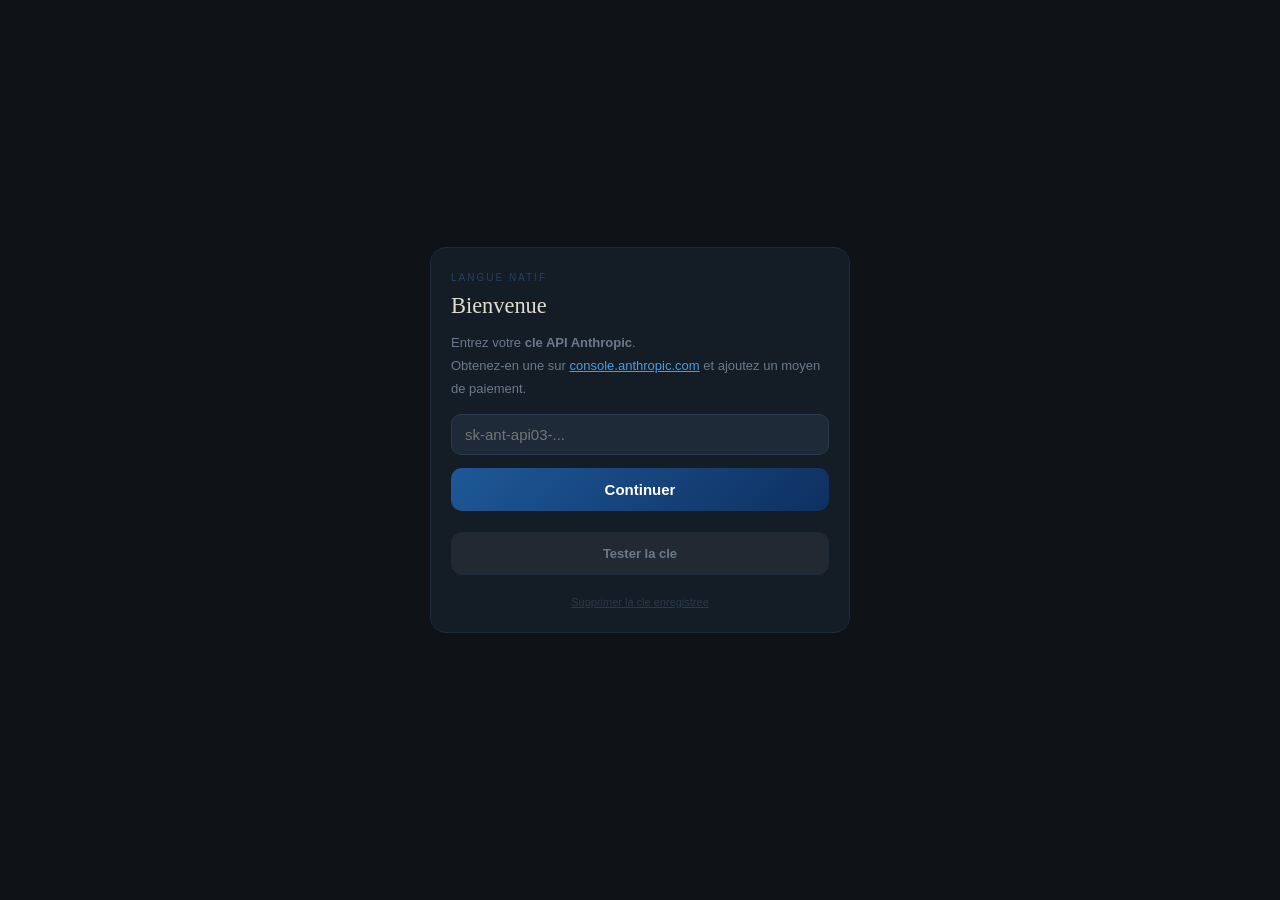
==== index.html @ d0cb5440 "Restore PTT mic, rec-banner, no-sel icon, message long-press menu" ====
<!DOCTYPE html>
<html lang="fr">
<head>
<meta charset="UTF-8"/>
<meta name="viewport" content="width=device-width,initial-scale=1,maximum-scale=1,user-scalable=no"/>
<meta name="theme-color" content="#0f1318"/>
<meta name="mobile-web-app-capable" content="yes"/>
<meta name="apple-mobile-web-app-capable" content="yes"/>
<title>Langue Natif</title>
<style>
*{box-sizing:border-box;margin:0;padding:0;-webkit-tap-highlight-color:transparent}
html,body{height:100%;background:#0f1318;color:#e0dcd0;font-family:Georgia,serif;overflow:hidden}
:root{--cfs:16px}
#app{height:100%;display:flex;flex-direction:column}
.page{display:none;flex-direction:column;height:100%;overflow:hidden}
.page.on{display:flex}
.scroll{overflow-y:auto;-webkit-overflow-scrolling:touch}
::-webkit-scrollbar{width:3px}
::-webkit-scrollbar-thumb{background:#1a2636;border-radius:2px}

/* shared */
input,textarea{background:#1e2a38;border:1px solid #2a3a4e;border-radius:10px;padding:11px 13px;color:#e0dcd0;font-size:15px;font-family:sans-serif;width:100%;outline:none}
input:focus,textarea:focus{border-color:#4a9de0}
textarea{resize:none;line-height:1.5;font-family:Georgia,serif}
.btn{padding:13px;border:none;border-radius:11px;font-size:15px;font-family:sans-serif;cursor:pointer;width:100%;font-weight:600;margin-bottom:8px}
.blue{background:linear-gradient(135deg,#1e5898,#0e3060);color:#fff}
.grey{background:rgba(255,255,255,.06);border:1px solid #1e2a3a;color:#6a7a8a;font-size:13px}

/* STATUS BAR */
#status{font-size:12px;font-family:sans-serif;text-align:center;padding:5px 12px;min-height:28px;flex-shrink:0;display:flex;align-items:center;justify-content:center;display:none}
#status.show{display:flex}
#status.ok{background:rgba(80,180,80,.12);color:#60c060}
#status.err{background:rgba(200,60,60,.18);color:#e06060}
#status.info{background:rgba(74,157,224,.1);color:#4a9de0}

/* KEY */
#p-key{align-items:center;justify-content:center;padding:24px 18px}
.card{width:100%;max-width:420px;background:#141c26;border:1px solid #1e2a3a;border-radius:16px;padding:24px 20px;display:flex;flex-direction:column;gap:13px}
.card h1{font-size:1.4rem;font-weight:400}
.card p{font-size:13px;color:#6a7a8a;line-height:1.75;font-family:sans-serif}
.card a{color:#4a9de0}

/* SETUP */
#p-setup{background:#0f1318}
.si{flex:1;padding:24px 18px;display:flex;flex-direction:column;gap:16px;max-width:500px;width:100%;margin:0 auto}
.lbl{font-size:10px;letter-spacing:.2em;color:#2a3a4a;text-transform:uppercase;font-family:sans-serif;margin-bottom:7px}
.lang-row{display:flex;flex-direction:column;gap:6px}
.lang-btn{display:flex;align-items:center;gap:10px;padding:10px 13px;background:rgba(255,255,255,.03);border:1px solid #1e2a3a;border-radius:9px;cursor:pointer;text-align:left;width:100%}
.lang-btn.sel{background:rgba(74,157,224,.1);border-color:#4a9de0}
.lvl-row{display:flex;gap:7px}
.lvl-btn{flex:1;padding:9px 4px;text-align:center;background:rgba(255,255,255,.03);border:1px solid #1e2a3a;border-radius:8px;cursor:pointer;font-size:12px;font-family:sans-serif;font-weight:600;color:#6a7a8a}
.lvl-btn.sel{background:rgba(74,157,224,.1);border-color:#4a9de0;color:#4a9de0}
.chips{display:flex;flex-wrap:wrap;gap:6px;margin-bottom:8px}
.chip{padding:5px 11px;background:rgba(255,255,255,.03);border:1px solid #1e2a3a;border-radius:16px;cursor:pointer;font-size:12px;font-family:sans-serif;color:#6a7a8a}
.chip.sel{background:rgba(74,157,224,.1);border-color:#4a9de0;color:#4a9de0}

/* CHAT */
#p-chat{background:#0f1318}
#topbar{display:flex;align-items:center;justify-content:space-between;padding:9px 13px;border-bottom:1px solid #1e2a3a;background:rgba(8,12,18,.96);flex-shrink:0}
#ctx-bar{padding:6px 13px;background:rgba(160,130,50,.07);border-bottom:1px solid rgba(160,130,50,.15);font-size:11px;color:#9a8040;font-family:sans-serif;font-style:italic;flex-shrink:0;display:none}
#msgs{flex:1;padding:14px 13px;display:flex;flex-direction:column;gap:13px}
.av{width:32px;height:32px;border-radius:50%;background:linear-gradient(135deg,#3878c0,#1a4070);display:flex;align-items:center;justify-content:center;font-size:13px;font-family:sans-serif;font-weight:700;color:#fff;flex-shrink:0}
.bbl-n{background:rgba(56,120,192,.08);border:1px solid rgba(56,120,192,.18);border-radius:4px 13px 13px 13px;padding:10px 13px;color:#e0dcd0;font-size:var(--cfs);line-height:1.75}
.bbl-u{background:rgba(255,255,255,.05);border:1px solid rgba(255,255,255,.07);border-radius:13px 13px 4px 13px;padding:10px 13px;color:#989490;font-size:calc(var(--cfs) - 1px);line-height:1.6;max-width:76%;font-style:italic}
.bbl-err{background:rgba(200,60,60,.1);border:1px solid rgba(200,60,60,.25);border-radius:8px;padding:10px 12px;color:#e06060;font-size:12px;font-family:sans-serif;line-height:1.55}
.bbl-raw{background:rgba(100,100,60,.1);border:1px solid rgba(180,160,60,.25);border-radius:8px;padding:10px 12px;color:#c8b860;font-size:11px;font-family:monospace;line-height:1.5;word-break:break-all}
.tr{font-size:calc(var(--cfs) - 2.5px);font-family:sans-serif;font-style:italic;color:#b8d0e4;margin-top:6px;padding:6px 10px;background:rgba(56,120,192,.06);border-radius:7px}
.spkbtn{display:inline-flex;align-items:center;gap:4px;margin-top:6px;background:rgba(56,120,192,.08);border:1px solid rgba(56,120,192,.2);border-radius:16px;padding:4px 11px;cursor:pointer;font-size:calc(var(--cfs) - 3px);font-family:sans-serif;color:#4a9de0}
.spkbtn.on{background:rgba(56,120,192,.22)}
.notes{margin-top:7px;background:rgba(6,12,20,.96);border:1px solid #182030;border-radius:9px;overflow:hidden}
.nh{padding:4px 10px;border-bottom:1px solid #101820;font-size:9px;letter-spacing:.15em;color:#243650;text-transform:uppercase;font-family:sans-serif}
.nr{padding:7px 10px;border-bottom:1px solid #0c1418;display:flex;gap:7px}
.nr:last-child{border-bottom:none}
.nw{display:flex;align-items:center;gap:5px;flex-wrap:wrap;margin-bottom:2px}
.no{font-family:sans-serif;font-size:calc(var(--cfs) - 2px);text-decoration:line-through;color:#c08030;opacity:.85}
.nf{font-family:sans-serif;font-size:calc(var(--cfs) - 2px);font-weight:600;color:#58c060}
.ne{font-family:sans-serif;font-size:calc(var(--cfs) - 4px);color:#384858;line-height:1.5}
.enc{padding:5px 10px;font-size:11px;font-family:sans-serif;font-style:italic;color:#406070}
.dots-row{display:flex;gap:9px;align-items:center}
.dots{display:flex;gap:4px;padding:10px 14px;background:rgba(56,120,192,.08);border:1px solid rgba(56,120,192,.15);border-radius:4px 13px 13px 13px}
.dot{width:6px;height:6px;border-radius:50%;background:#4a9de0}

/* INPUT */
#iz{flex-shrink:0;border-top:1px solid #1e2a3a;background:rgba(6,10,16,.96);padding:9px 13px 16px;display:flex;flex-direction:column;gap:8px;align-items:center}
#live{min-height:15px;font-size:13px;font-family:sans-serif;font-style:italic;color:#386888;text-align:center;width:100%;opacity:0;transition:opacity .2s}
.irow{display:flex;gap:8px;width:100%;align-items:flex-end}
#ti{flex:1;min-height:40px;max-height:88px;line-height:1.45;padding:9px 12px;border-radius:11px}
#bs{width:40px;height:40px;border-radius:50%;border:none;background:linear-gradient(135deg,#1e5898,#0e3060);color:#fff;font-size:18px;cursor:pointer;display:flex;align-items:center;justify-content:center;flex-shrink:0}
#bs:disabled{background:rgba(20,30,46,.8);color:#2a3a4a;cursor:not-allowed}
#mw{position:relative;display:flex;align-items:center;justify-content:center}
.ring{position:absolute;width:56px;height:56px;border-radius:50%;border:2px solid rgba(190,50,50,.22);pointer-events:none;animation:rp 1.6s ease infinite}
.ring2{animation-delay:.65s}
#bm{width:56px;height:56px;border-radius:50%;border:none;font-size:22px;cursor:pointer;color:#fff;display:flex;align-items:center;justify-content:center}
#bm.idle{background:linear-gradient(135deg,#184878,#0c2848);box-shadow:0 0 0 3px rgba(74,157,224,.15)}
#bm.listening{background:linear-gradient(135deg,#b02828,#7a1818);animation:mg .9s ease infinite}
#bm.off{background:rgba(18,26,38,.8);cursor:not-allowed}
#mh{font-size:11px;font-family:sans-serif;color:#2a3a4a;text-align:center}

@keyframes rp{0%{transform:scale(1);opacity:.4}100%{transform:scale(2.6);opacity:0}}
@keyframes mg{0%,100%{box-shadow:0 0 0 3px rgba(176,40,40,.18)}50%{box-shadow:0 0 0 8px rgba(176,40,40,.06)}}
@keyframes dt{0%,80%,100%{transform:scale(.5);opacity:.15}40%{transform:scale(1);opacity:1}}
@keyframes fi{from{opacity:0;transform:translateY(6px)}to{opacity:1;transform:translateY(0)}}
.fi{animation:fi .25s ease forwards}
@keyframes rec-blink{0%,100%{opacity:1}50%{opacity:.3}}
@keyframes trash-bounce{0%,100%{transform:scale(1)}50%{transform:scale(1.15)}}
.no-sel{user-select:none;-webkit-user-select:none;-moz-user-select:none;-ms-user-select:none;-webkit-touch-callout:none;-webkit-tap-highlight-color:transparent}
.no-sel *{user-select:none;-webkit-user-select:none}
#bm{touch-action:none}
.bm-i{display:inline-block;pointer-events:none;user-select:none;-webkit-user-select:none}
#trash{position:absolute;left:calc(50% - 110px);top:50%;transform:translateY(-50%);width:54px;height:54px;border-radius:50%;background:rgba(200,60,60,.16);border:2px solid rgba(200,60,60,.4);display:none;align-items:center;justify-content:center;font-size:22px;color:#e08080;pointer-events:none;transition:transform .15s,background .15s,border-color .15s}
#trash.armed{background:rgba(200,60,60,.45);border-color:#e06060;color:#fff;animation:trash-bounce .4s ease infinite}
</style>
</head>
<body>
<div id="app">

<div id="rec-banner" style="display:none;position:fixed;top:0;left:0;right:0;z-index:1000;background:linear-gradient(180deg,#c03030,#8a1818);color:#fff;text-align:center;padding:9px 12px;font-family:sans-serif;font-size:13px;font-weight:600;letter-spacing:.08em;box-shadow:0 4px 16px rgba(192,48,48,.4);align-items:center;justify-content:center;gap:10px">
  <span style="display:inline-block;width:10px;height:10px;border-radius:50%;background:#fff;animation:rec-blink .6s ease infinite"></span>
  <span>ENREGISTREMENT EN COURS — RELACHEZ POUR ENVOYER</span>
</div>

<!-- KEY -->
<div id="p-key" class="page on">
  <div id="status"></div>
  <div class="card" style="margin-top:-20px">
    <div>
      <div style="font-size:10px;letter-spacing:.2em;color:#2a4060;text-transform:uppercase;font-family:sans-serif;margin-bottom:10px">Langue Natif</div>
      <h1>Bienvenue</h1>
    </div>
    <p>Entrez votre <strong>cle API Anthropic</strong>.<br>
    Obtenez-en une sur <a href="https://console.anthropic.com/settings/keys" target="_blank">console.anthropic.com</a> et ajoutez un moyen de paiement.</p>
    <input id="ki" type="password" placeholder="sk-ant-api03-..." autocomplete="off" spellcheck="false"/>
    <button class="btn blue" onclick="saveKey()">Continuer</button>
    <button class="btn grey" onclick="testKey()">Tester la cle</button>
    <button onclick="localStorage.removeItem('nk');location.reload()" style="background:none;border:none;color:#2a3a4a;font-size:11px;font-family:sans-serif;cursor:pointer;text-decoration:underline;align-self:center">Supprimer la cle enregistree</button>
  </div>
</div>

<!-- SETUP -->
<div id="p-setup" class="page">
  <div style="display:flex;justify-content:flex-end;align-items:center;padding:8px 13px;border-bottom:1px solid #1e2a3a;background:rgba(8,12,18,.96);flex-shrink:0">
    <button id="settings-btn-setup" onclick="toggleSettingsSetup()" style="background:none;border:1px solid #1e2a3a;color:#8090a0;border-radius:7px;padding:5px 9px;cursor:pointer;font-size:13px;font-family:sans-serif;line-height:1">&#9881;</button>
  </div>
  <div id="settings-panel-setup" style="display:none;padding:14px;background:rgba(8,12,18,.98);border-bottom:1px solid #1e2a3a;flex-shrink:0;font-family:sans-serif">
    <div style="display:flex;flex-direction:column;gap:14px">
      <div>
        <div style="font-size:10px;letter-spacing:.16em;color:#7898b8;text-transform:uppercase;margin-bottom:6px">Son</div>
        <div id="set-mute2" style="display:flex;gap:6px"></div>
      </div>
      <div>
        <div style="font-size:10px;letter-spacing:.16em;color:#7898b8;text-transform:uppercase;margin-bottom:6px">Vitesse de voix</div>
        <div id="set-speed2" style="display:flex;gap:6px"></div>
      </div>
      <div>
        <div style="font-size:10px;letter-spacing:.16em;color:#7898b8;text-transform:uppercase;margin-bottom:6px">Taille du texte</div>
        <div id="set-fontsize2" style="display:flex;gap:6px"></div>
      </div>
    </div>
  </div>
  <div class="si scroll">
    <div>
      <div style="font-size:10px;letter-spacing:.2em;color:#2a4060;text-transform:uppercase;font-family:sans-serif;margin-bottom:10px">Langue Natif</div>
      <h1 style="font-size:1.7rem;font-weight:400;line-height:1.2">Parlez comme<br><em style="color:#4a9de0">un natif</em></h1>
    </div>
    <div><div class="lbl">Langue</div><div class="lang-row" id="ll"></div></div>
    <div><div class="lbl">Niveau</div><div class="lvl-row" id="lr"></div></div>
    <div>
      <div class="lbl">Jeu de role <span style="color:#182030;font-weight:400">(facultatif)</span></div>
      <div class="chips" id="ch"></div>
      <textarea id="sctx" rows="3" placeholder="Decrivez le contexte..."></textarea>
    </div>
    <button class="btn blue" onclick="startChat()">Commencer</button>
    <button class="btn grey" onclick="go('p-key')">Changer de cle</button>
  </div>
</div>

<!-- CHAT -->
<div id="p-chat" class="page">
  <div id="topbar">
    <div style="display:flex;align-items:center;gap:9px">
      <span id="tf" style="font-size:16px;font-family:sans-serif"></span>
      <div>
        <div id="tn" style="font-size:13px;font-family:sans-serif;font-weight:600;color:#c8c4bc"></div>
        <div id="ts" style="font-size:10px;font-family:sans-serif;color:#2a3a4a"></div>
      </div>
    </div>
    <div style="display:flex;align-items:center;gap:7px">
      <div id="step" style="font-size:10px;font-family:sans-serif;color:#2a4060;text-align:right"></div>
      <button id="settings-btn" onclick="toggleSettings()" style="background:none;border:1px solid #1e2a3a;color:#8090a0;border-radius:7px;padding:5px 9px;cursor:pointer;font-size:13px;font-family:sans-serif;line-height:1">&#9881;</button>
      <button onclick="goSetup()" style="background:none;border:1px solid #1e2a3a;color:#8090a0;border-radius:7px;padding:4px 10px;cursor:pointer;font-size:11px;font-family:sans-serif">Changer</button>
    </div>
  </div>
  <div id="settings-panel" style="display:none;padding:14px;background:rgba(8,12,18,.98);border-bottom:1px solid #1e2a3a;flex-shrink:0;font-family:sans-serif">
    <div style="display:flex;flex-direction:column;gap:14px">
      <div>
        <div style="font-size:10px;letter-spacing:.16em;color:#7898b8;text-transform:uppercase;margin-bottom:6px">Son</div>
        <div id="set-mute" style="display:flex;gap:6px"></div>
      </div>
      <div>
        <div style="font-size:10px;letter-spacing:.16em;color:#7898b8;text-transform:uppercase;margin-bottom:6px">Vitesse de voix</div>
        <div id="set-speed" style="display:flex;gap:6px"></div>
      </div>
      <div>
        <div style="font-size:10px;letter-spacing:.16em;color:#7898b8;text-transform:uppercase;margin-bottom:6px">Taille du texte</div>
        <div id="set-fontsize" style="display:flex;gap:6px"></div>
      </div>
    </div>
  </div>
  <div id="ctx-bar"></div>
  <div id="msgs" class="scroll"></div>
  <div id="iz">
    <div id="live"></div>
    <div class="irow">
      <textarea id="ti" rows="1" placeholder="Ecrivez ici..." oninput="resize(this);syncBtn()" onkeydown="onKey(event)"></textarea>
      <button id="bs" onclick="sendText()" disabled>&#8593;</button>
    </div>
    <div id="mw" style="position:relative">
      <div id="trash">&#128465;</div>
      <button id="bm" class="idle no-sel"><span class="bm-i" aria-hidden="true">&#127897;&#65039;</span></button>
    </div>
    <div id="mh">Maintenez pour parler</div>
  </div>
</div>

</div>
<script>
var LANGS = [
  {code:"it",name:"Italiano",  flag:"🇮🇹",native:"Marco",  city:"Roma",     sr:"it-IT",tts:"it-IT"},
  {code:"es",name:"Espanol",   flag:"🇪🇸",native:"Sofia",  city:"Madrid",   sr:"es-ES",tts:"es-ES"},
  {code:"en",name:"English",   flag:"🇬🇧",native:"James",  city:"London",   sr:"en-GB",tts:"en-GB"},
  {code:"de",name:"Deutsch",   flag:"🇩🇪",native:"Anna",   city:"Berlin",   sr:"de-DE",tts:"de-DE"},
  {code:"pt",name:"Portugues", flag:"🇧🇷",native:"Isabela",city:"Sao Paulo",sr:"pt-BR",tts:"pt-BR"},
];
var LEVELS = [{id:"beginner",l:"Debutant"},{id:"intermediate",l:"Intermediaire"},{id:"advanced",l:"Avance"}];
var SCENS  = [
  {e:"Restaurant",t:"Nous sommes dans un restaurant. Tu es serveur, je suis touriste."},
  {e:"Cafe",      t:"Au cafe entre amis, conversation detendue."},
  {e:"Marche",    t:"Tu es vendeur au marche. Je veux acheter et discuter."},
  {e:"Taxi",      t:"Tu es chauffeur de taxi. On discute pendant le trajet."},
  {e:"Entretien", t:"Tu es recruteur. Tu menes un entretien d embauche."},
  {e:"Libre",     t:""},
];

var apiKey="", selLang=LANGS[0], selLevel="intermediate", scenario="";
var convo=[], busy=false;
var recState="idle", rec=null, finalT="";
var playId=null, kaTimer=null, msgStore={};
var cachedVoices=[];
var isPressing=false, cancelArmed=false;
var msgRefs=[];
var micPermitted=false;
var apiAbort=null;
var recLang="target";
var ttsRate=parseFloat(localStorage.getItem("rate"))||0.88;
var muted=localStorage.getItem("muted")==="1";
var chatFs=parseInt(localStorage.getItem("cfs"))||16;
var SPEEDS=[{v:0.75,l:"Lent"},{v:0.88,l:"Normal"},{v:1.05,l:"Rapide"},{v:1.25,l:"Vif"}];
var FONT_SIZES=[{v:14,l:"Petit"},{v:16,l:"Moyen"},{v:18,l:"Grand"},{v:21,l:"Extra"}];

window.addEventListener("DOMContentLoaded",function(){
  apiKey=localStorage.getItem("nk")||"";
  applyFontSize();
  buildUI();
  buildSettings();
  // Push-to-talk wiring
  var bm=document.getElementById("bm");
  if(bm){
    bm.addEventListener("pointerdown",startPTT);
    bm.addEventListener("pointermove",movePTT);
    bm.addEventListener("pointerup",stopPTT);
    bm.addEventListener("pointercancel",stopPTT);
    bm.addEventListener("contextmenu",function(e){e.preventDefault();});
  }
  if(apiKey) go("p-setup");
  try{
    if(window.speechSynthesis){
      var load=function(){var vs=speechSynthesis.getVoices();if(vs.length)cachedVoices=vs;};
      speechSynthesis.onvoiceschanged=load;
      load();
    }
  }catch(e){}
});

function buildUI(){
  var ll=document.getElementById("ll"); ll.innerHTML="";
  LANGS.forEach(function(l){
    var b=document.createElement("button"); b.className="lang-btn"+(l.code===selLang.code?" sel":"");
    var fl=document.createElement("span"); fl.style.cssText="font-size:22px;flex-shrink:0"; fl.textContent=l.flag;
    var n=document.createElement("span"); n.style.cssText="font-family:sans-serif;font-size:14px;font-weight:600;color:"+(l.code===selLang.code?"#4a9de0":"#c8c4bc");
    n.textContent=l.name;
    var s=document.createElement("span"); s.style.cssText="font-family:sans-serif;font-size:11px;color:#2a3848;margin-left:6px";
    s.textContent="avec "+l.native;
    b.appendChild(fl); b.appendChild(n); b.appendChild(s);
    if(l.code===selLang.code){var c=document.createElement("span");c.style.cssText="margin-left:auto;color:#4a9de0";c.textContent="v";b.appendChild(c);}
    b.addEventListener("click",function(){selLang=l;buildUI();});
    ll.appendChild(b);
  });
  var lr=document.getElementById("lr"); lr.innerHTML="";
  LEVELS.forEach(function(lv){
    var b=document.createElement("button"); b.className="lvl-btn"+(lv.id===selLevel?" sel":"");
    b.textContent=lv.l;
    b.addEventListener("click",function(){selLevel=lv.id;buildUI();});
    lr.appendChild(b);
  });
  var ch=document.getElementById("ch"); ch.innerHTML="";
  SCENS.forEach(function(s){
    var c=document.createElement("div"); c.className="chip"+(scenario===s.t&&s.t?"  sel":"");
    c.textContent=s.e;
    c.addEventListener("click",function(){scenario=s.t;document.getElementById("sctx").value=s.t;buildUI();});
    ch.appendChild(c);
  });
}

function applyFontSize(){document.documentElement.style.setProperty("--cfs",chatFs+"px");}

function buildSettings(){
  // helper: render a group into both chat-panel and setup-panel ids
  function renderGroup(id1,id2,items,activeFn,clickFn){
    [id1,id2].forEach(function(id){
      var el=document.getElementById(id); if(!el) return;
      el.innerHTML="";
      items.forEach(function(o){
        var b=document.createElement("button");
        var on=activeFn(o);
        b.style.cssText="flex:1;padding:7px 4px;background:"+(on?"rgba(74,157,224,.18)":"rgba(255,255,255,.03)")+";border:1px solid "+(on?"#4a9de0":"#1e2a3a")+";border-radius:8px;cursor:pointer;font-size:11px;font-family:sans-serif;color:"+(on?"#4a9de0":"#5a6878")+";display:flex;flex-direction:column;gap:1px;align-items:center";
        b.innerHTML=o.html;
        b.addEventListener("click",function(){clickFn(o);});
        el.appendChild(b);
      });
    });
  }
  // Mute group (flat style)
  [{v:false,l:"🔊 Actif",html:"🔊 Actif"},{v:true,l:"🔇 Muet",html:"🔇 Muet"}].forEach(function(o,i,arr){
    ["set-mute","set-mute2"].forEach(function(id){
      var el=document.getElementById(id); if(!el) return;
      if(i===0) el.innerHTML="";
      var b=document.createElement("button");
      var on=muted===o.v;
      b.style.cssText="flex:1;padding:8px;background:"+(on?"rgba(74,157,224,.18)":"rgba(255,255,255,.03)")+";border:1px solid "+(on?"#4a9de0":"#1e2a3a")+";border-radius:8px;cursor:pointer;font-size:12px;font-family:sans-serif;color:"+(on?"#4a9de0":"#5a6878");
      b.textContent=o.l;
      b.addEventListener("click",function(){
        muted=o.v; localStorage.setItem("muted",muted?"1":"0");
        if(muted) stopSpeak();
        buildSettings();
      });
      el.appendChild(b);
    });
  });
  // Speed group
  renderGroup("set-speed","set-speed2",SPEEDS,
    function(s){return Math.abs(ttsRate-s.v)<0.01;},
    function(s){ttsRate=s.v;localStorage.setItem("rate",String(ttsRate));buildSettings();}
  );
  SPEEDS.forEach(function(s,i){
    ["set-speed","set-speed2"].forEach(function(id){
      var el=document.getElementById(id); if(!el) return;
      var b=el.children[i]; if(!b) return;
      b.innerHTML='<div style="font-weight:600">'+s.v+'x</div><div style="font-size:9px;opacity:.75">'+s.l+'</div>';
    });
  });
  // Font size group
  renderGroup("set-fontsize","set-fontsize2",FONT_SIZES,
    function(f){return chatFs===f.v;},
    function(f){chatFs=f.v;localStorage.setItem("cfs",String(chatFs));applyFontSize();buildSettings();}
  );
  FONT_SIZES.forEach(function(f,i){
    ["set-fontsize","set-fontsize2"].forEach(function(id){
      var el=document.getElementById(id); if(!el) return;
      var b=el.children[i]; if(!b) return;
      b.innerHTML='<div style="font-size:'+(f.v-2)+'px;font-weight:600">A</div><div style="font-size:9px;opacity:.75">'+f.l+'</div>';
    });
  });
}

function toggleSettings(){
  var p=document.getElementById("settings-panel");
  if(!p) return;
  p.style.display=p.style.display==="none"?"flex":"none";
}

function toggleSettingsSetup(){
  var p=document.getElementById("settings-panel-setup");
  if(!p) return;
  p.style.display=p.style.display==="none"?"flex":"none";
}

// KEY
function saveKey(){
  var k=(document.getElementById("ki").value||"").trim();
  if(!k){setStatus("Entrez votre cle","err");return;}
  apiKey=k; localStorage.setItem("nk",k);
  go("p-setup");
}

async function testKey(){
  var k=(document.getElementById("ki").value||"").trim();
  if(!k){setStatus("Entrez d abord la cle","err");return;}
  setStatus("Test en cours...","info");
  try{
    var r=await fetch("https://api.anthropic.com/v1/messages",{
      method:"POST",
      headers:{"Content-Type":"application/json","x-api-key":k,"anthropic-version":"2023-06-01","anthropic-dangerous-direct-browser-access":"true"},
      body:JSON.stringify({model:"claude-haiku-4-5-20251001",max_tokens:5,messages:[{role:"user",content:"Hi"}]})
    });
    var d=await r.json();
    if(d.error) setStatus("Erreur: "+d.error.message,"err");
    else setStatus("Cle valide! Vous pouvez continuer.","ok");
  }catch(e){setStatus("Erreur reseau: "+e.message,"err");}
}

function setStatus(msg,type){
  var s=document.getElementById("status");
  s.textContent=msg; s.className="show "+(type||"info");
}

// SETUP -> CHAT
function startChat(){
  var scText=(document.getElementById("sctx").value||"").trim();
  if(scText) scenario=scText;
  convo=[]; msgRefs=[]; Object.keys(msgStore).forEach(function(k){delete msgStore[k];});
  document.getElementById("msgs").innerHTML="";
  var sp=document.getElementById("settings-panel"); if(sp) sp.style.display="none";
  document.getElementById("tf").textContent=selLang.flag;
  document.getElementById("tn").textContent=selLang.native+" - "+selLang.city;
  document.getElementById("ts").textContent=LEVELS.find(function(l){return l.id===selLevel;}).l+(scenario?" - Role":"");
  var cb=document.getElementById("ctx-bar");
  if(scenario){cb.textContent=scenario;cb.style.display="";}else{cb.style.display="none";}
  recLang="target";
  go("p-chat");
  preWarmMic().catch(function(){});
  callAPI("__init__");
}

function goSetup(){
  stopSpeak(); try{if(rec)rec.stop();}catch(e){}
  convo=[]; go("p-setup");
}

// SYSTEM PROMPT
function makeSystem(){
  var ctx=scenario?" ROLEPLAY: "+scenario+" Stay in character.":"";
  return "You are "+selLang.native+", a native "+selLang.name+" speaker from "+selLang.city+"."+ctx+
    " Converse naturally with a French learner at "+selLevel+" level."+
    " CRITICAL: Reply with ONLY a JSON object. No text before or after. No markdown. No backticks. Just JSON."+
    " Format: {\"reply\":\"your response in "+selLang.name+"\",\"translation\":\"french translation\",\"corrections\":[],\"pronunciation_tips\":[],\"encouragement\":\"\"}"+
    " Keep reply to 1-3 short spoken sentences. corrections and pronunciation_tips are arrays of correction objects.";
}

// EXTRACT JSON from response (very permissive)
function parseReply(text){
  // Try 1: direct
  try{return JSON.parse(text);}catch(e){}
  // Try 2: strip markdown
  var t2=text.replace(/^```[a-z]*\s*/i,"").replace(/\s*```$/,"").trim();
  try{return JSON.parse(t2);}catch(e){}
  // Try 3: find first { last }
  var i=text.indexOf("{"), j=text.lastIndexOf("}");
  if(i>=0&&j>i){try{return JSON.parse(text.slice(i,j+1));}catch(e){}}
  return null;
}

// MAIN API CALL
async function callAPI(userText){
  if(busy) return;
  busy=true;

  // Build message (skip __init__ from user history display)
  var content=userText==="__init__"
    ?"You are starting. Greet the user and ask a simple opening question. Set corrections:[] and pronunciation_tips:[] and encouragement:\"\"."
    :userText;

  convo.push({role:"user",content:content});
  setStep("Envoi...");
  showThinking(true);

  try{
    setStep("Appel API...");
    var r=await fetch("https://api.anthropic.com/v1/messages",{
      method:"POST",
      headers:{
        "Content-Type":"application/json",
        "x-api-key":apiKey,
        "anthropic-version":"2023-06-01",
        "anthropic-dangerous-direct-browser-access":"true"
      },
      body:JSON.stringify({
        model:"claude-haiku-4-5-20251001",
        max_tokens:800,
        system:makeSystem(),
        messages:convo
      })
    });

    setStep("Lecture reponse (HTTP "+r.status+")...");

    if(!r.ok){
      var errText=await r.text();
      throw new Error("HTTP "+r.status+": "+errText.substring(0,200));
    }

    var data=await r.json();
    if(data.error) throw new Error(data.error.message);

    var rawText=(data.content||[]).map(function(b){return b.type==="text"?b.text:"";}).join("");
    setStep("Parsing...");
    console.log("RAW:",rawText);

    var parsed=parseReply(rawText);

    if(!parsed){
      // Show the raw response so user can see what's happening
      showThinking(false);
      addRawMsg("Reponse non-JSON recu:\n"+rawText.substring(0,400));
      setStep("Erreur JSON");
      busy=false; return;
    }

    if(!parsed.reply){
      showThinking(false);
      addRawMsg("Champ reply absent. JSON recu: "+JSON.stringify(parsed).substring(0,300));
      setStep("Erreur reply");
      busy=false; return;
    }

    convo.push({role:"assistant",content:rawText});
    var id="m"+Date.now();
    msgStore[id]=parsed.reply;
    showThinking(false);
    addNativeMsg(parsed,id);
    setStep("");

  }catch(e){
    showThinking(false);
    console.error("callAPI error:",e);
    addErrMsg(e.message);
    setStep("Erreur");
  }

  busy=false;
}

// MESSAGES
function addNativeMsg(p,id){
  var msgs=document.getElementById("msgs");
  var row=document.createElement("div"); row.className="fi"; row.style.cssText="display:flex;gap:9px;align-items:flex-start";
  var av=document.createElement("div"); av.className="av"; av.textContent=selLang.native[0];
  var right=document.createElement("div"); right.style.cssText="flex:1;min-width:0";

  var bbl=document.createElement("div"); bbl.className="bbl-n"; bbl.textContent=p.reply;
  var spk=document.createElement("button"); spk.className="spkbtn"; spk.id="spk-"+id; spk.textContent="Ecouter";
  (function(mid){spk.addEventListener("click",function(){handleSpeak(mid);});})(id);
  right.appendChild(bbl); right.appendChild(spk);

  if(p.translation){
    var trBtn=document.createElement("button"); trBtn.className="spkbtn"; trBtn.textContent="Traduire";
    var tr=document.createElement("div"); tr.className="tr"; tr.textContent=p.translation; tr.style.display="none";
    trBtn.addEventListener("click",function(){
      var shown=tr.style.display!=="none";
      tr.style.display=shown?"none":"block";
      trBtn.textContent=shown?"Traduire":"Masquer";
    });
    right.appendChild(trBtn); right.appendChild(tr);
  }

  var hasN=(p.corrections&&p.corrections.length)||(p.pronunciation_tips&&p.pronunciation_tips.length);
  if(hasN){
    var notes=document.createElement("div"); notes.className="notes";
    var nh=document.createElement("div"); nh.className="nh"; nh.textContent="Notes"; notes.appendChild(nh);
    (p.corrections||[]).forEach(function(c){
      var r=document.createElement("div"); r.className="nr";
      var ico=document.createElement("span"); ico.style.cssText="font-size:11px;font-family:sans-serif;font-weight:700;color:#c08030;flex-shrink:0";
      ico.textContent=({grammaire:"Gr",vocabulaire:"Vo",orthographe:"Or"}[c.type]||"?")+" ";
      var body=document.createElement("div");
      var wds=document.createElement("div"); wds.className="nw";
      var o=document.createElement("span");o.className="no";o.textContent=c.original;
      var a=document.createElement("span");a.style.cssText="color:#2a3a4a;font-size:10px";a.textContent=" > ";
      var f=document.createElement("span");f.className="nf";f.textContent=c.corrected;
      wds.appendChild(o);wds.appendChild(a);wds.appendChild(f);
      var ex=document.createElement("div");ex.className="ne";ex.textContent=c.explanation;
      body.appendChild(wds);body.appendChild(ex);
      r.appendChild(ico);r.appendChild(body);notes.appendChild(r);
    });
    (p.pronunciation_tips||[]).forEach(function(pt){
      var r=document.createElement("div"); r.className="nr";
      var ico=document.createElement("span"); ico.style.cssText="font-size:11px;font-family:sans-serif;color:#6070b0;flex-shrink:0;font-weight:700"; ico.textContent="Son ";
      var body=document.createElement("div");
      var wds=document.createElement("div"); wds.className="nw";
      var w=document.createElement("span");w.style.cssText="font-family:sans-serif;font-size:13px;font-weight:600;color:#a0a8c0";w.textContent=pt.word;
      var a=document.createElement("span");a.style.cssText="color:#2a3a4a;font-size:10px";a.textContent=" > ";
      var ph=document.createElement("span");ph.style.cssText="font-family:sans-serif;font-size:13px;font-style:italic;color:#6878b8";ph.textContent=pt.phonetic;
      wds.appendChild(w);wds.appendChild(a);wds.appendChild(ph);
      var tip=document.createElement("div");tip.className="ne";tip.textContent=pt.tip;
      body.appendChild(wds);body.appendChild(tip);
      r.appendChild(ico);r.appendChild(body);notes.appendChild(r);
    });
    if(p.encouragement){var enc=document.createElement("div");enc.className="enc";enc.textContent=p.encouragement;notes.appendChild(enc);}
    right.appendChild(notes);
  }

  row.appendChild(av); row.appendChild(right);
  msgs.appendChild(row);
  msgRefs.push({dom:row, role:"assistant"});
  row.scrollIntoView({behavior:"smooth",block:"end"});
  if(!muted) setTimeout(function(){handleSpeak(id);},150);
}

function addUserMsg(text){
  var msgs=document.getElementById("msgs");
  var wrap=document.createElement("div"); wrap.className="fi"; wrap.style.cssText="display:flex;justify-content:flex-end;position:relative";
  var b=document.createElement("div"); b.className="bbl-u no-sel"; b.textContent=text;
  attachLongPress(b,function(){showMsgMenu(wrap,b,text);});
  wrap.appendChild(b); msgs.appendChild(wrap);
  msgRefs.push({dom:wrap, role:"user"});
  wrap.scrollIntoView({behavior:"smooth",block:"end"});
}

function addErrMsg(msg){
  var msgs=document.getElementById("msgs");
  var d=document.createElement("div"); d.className="bbl-err fi";
  d.textContent="Erreur: "+msg;
  msgs.appendChild(d);
  d.scrollIntoView({behavior:"smooth",block:"end"});
}

function addRawMsg(text){
  var msgs=document.getElementById("msgs");
  var d=document.createElement("div"); d.className="bbl-raw fi";
  d.textContent=text;
  msgs.appendChild(d);
  d.scrollIntoView({behavior:"smooth",block:"end"});
}

var thinkEl=null;
function showThinking(on){
  var msgs=document.getElementById("msgs");
  if(on&&!thinkEl){
    thinkEl=document.createElement("div"); thinkEl.className="dots-row fi";
    var av=document.createElement("div"); av.className="av"; av.textContent=selLang.native[0];
    var dots=document.createElement("div"); dots.className="dots";
    [0,.18,.36].forEach(function(d){var dot=document.createElement("div");dot.className="dot";dot.style.animation="dt 1.2s ease "+d+"s infinite";dots.appendChild(dot);});
    thinkEl.appendChild(av); thinkEl.appendChild(dots);
    msgs.appendChild(thinkEl);
    thinkEl.scrollIntoView({behavior:"smooth",block:"end"});
  } else if(!on&&thinkEl){thinkEl.remove();thinkEl=null;}
  var bm=document.getElementById("bm");
  bm.className=on?"off":(recState==="listening"?"listening":"idle");
  bm.disabled=on;
  syncBtn();
}

function setStep(txt){document.getElementById("step").textContent=txt;}

// TEXT INPUT
function sendText(){
  var ta=document.getElementById("ti"); var t=ta.value.trim();
  if(!t||busy)return;
  ta.value=""; resize(ta); syncBtn();
  addUserMsg(t); callAPI(t);
}
function syncBtn(){document.getElementById("bs").disabled=!document.getElementById("ti").value.trim()||busy;}
function resize(ta){ta.style.height="auto";ta.style.height=Math.min(ta.scrollHeight,88)+"px";}
function onKey(e){if(e.key==="Enter"&&!e.shiftKey){e.preventDefault();sendText();}}

// TTS
function handleSpeak(id){
  var text=msgStore[id]||""; if(!text)return;
  if(!window.speechSynthesis){addErrMsg("TTS non disponible");return;}

  // Click on the currently playing button -> stop
  if(playId===id){
    try{clearInterval(kaTimer); speechSynthesis.cancel();}catch(e){}
    setPlayId(null); return;
  }

  // Stop any other utterance, but ONLY if something is actually speaking.
  // Calling cancel() on an idle synth and then speak() immediately is a known
  // Chrome bug: the new utterance fires onstart+onend instantly (= the button
  // "blinks") without any audio.
  var wasSpeaking=false;
  try{wasSpeaking=speechSynthesis.speaking||speechSynthesis.pending;}catch(e){}
  try{clearInterval(kaTimer);}catch(e){}
  if(wasSpeaking){
    try{speechSynthesis.cancel();}catch(e){}
  }
  setPlayId(null);

  // Build the list of fallback attempts.
  // KEY INSIGHT: on Chrome/Edge desktop, getVoices() returns BOTH local
  // voices (Microsoft SAPI / macOS) and Google's "Network" voices. If
  // the engine picks a Network voice but the request to Google fails
  // (offline, blocked, throttled), we get "synthesis-failed" every time
  // while the local voice would have worked perfectly.
  // -> Always try local voices FIRST, network voices LAST.
  var buildAttempts=function(){
    // Always re-pull voices: the list can change after page load.
    var fresh=[];try{fresh=speechSynthesis.getVoices()||[];}catch(e){}
    if(fresh.length) cachedVoices=fresh;
    var voices=cachedVoices||[];
    var base=selLang.tts.split("-")[0].toLowerCase();
    var want=selLang.tts.toLowerCase();
    var vl=function(v){return (v.lang||"").toLowerCase().replace("_","-");};
    var isLocal=function(v){return v.localService===true;};
    var isRemote=function(v){return v.localService===false;};
    var exactLocal =voices.filter(function(v){return vl(v)===want && isLocal(v);});
    var exactRemote=voices.filter(function(v){return vl(v)===want && isRemote(v);});
    var baseLocal  =voices.filter(function(v){return vl(v).split("-")[0]===base && vl(v)!==want && isLocal(v);});
    var baseRemote =voices.filter(function(v){return vl(v).split("-")[0]===base && vl(v)!==want && isRemote(v);});
    var list=[];
    exactLocal .forEach(function(v){list.push({voice:v,lang:v.lang,label:"local "+v.name+" ("+v.lang+")"});});
    baseLocal  .forEach(function(v){list.push({voice:v,lang:v.lang,label:"local "+v.name+" ("+v.lang+")"});});
    // Let the engine auto-pick using just the lang code (often most reliable)
    list.push({voice:null,lang:selLang.tts,label:"engine default ("+selLang.tts+")"});
    list.push({voice:null,lang:base,         label:"engine default ("+base+")"});
    // Network voices as a last resort
    exactRemote.forEach(function(v){list.push({voice:v,lang:v.lang,label:"remote "+v.name+" ("+v.lang+")"});});
    baseRemote .forEach(function(v){list.push({voice:v,lang:v.lang,label:"remote "+v.name+" ("+v.lang+")"});});
    list.push({voice:null,lang:null,label:"system default"});
    return list;
  };

  var attempts=buildAttempts();
  console.log("TTS attempts:",attempts.map(function(a){return a.label;}));
  console.log("TTS voices available:",(cachedVoices||[]).map(function(v){return v.name+" ["+v.lang+"]"+(v.localService?" local":" net");}));

  var tryAttempt=function(i){
    if(i>=attempts.length){
      setPlayId(null);
      addErrMsg("Aucune voix "+selLang.name+" ne fonctionne sur ce systeme. Verifiez que le pack de langue "+selLang.tts+" est installe (Parametres > Heure et langue > Langue).");
      return;
    }
    var a=attempts[i];
    try{
      var u=new SpeechSynthesisUtterance(text);
      u.rate=ttsRate; u.pitch=1;
      if(a.lang) u.lang=a.lang;
      if(a.voice) u.voice=a.voice;
      u.onstart=function(){setPlayId(id);};
      u.onend=function(){clearInterval(kaTimer);setPlayId(null);};
      u.onerror=function(e){
        clearInterval(kaTimer);
        var er=(e&&e.error)||"";
        console.warn("TTS attempt "+i+" ("+a.label+") error:",er);
        if(er==="canceled"||er==="interrupted"){setPlayId(null);return;}
        // synthesis-failed / audio-busy / audio-hardware / network /
        // not-allowed / language-unavailable / voice-unavailable: try next.
        // onstart may have already fired before the engine bailed.
        tryAttempt(i+1);
      };
      setPlayId(id);
      speechSynthesis.speak(u);
      kaTimer=setInterval(function(){
        if(!speechSynthesis.speaking){clearInterval(kaTimer);return;}
        try{speechSynthesis.pause();speechSynthesis.resume();}catch(e){}
      },10000);
    }catch(e){
      console.warn("TTS attempt "+i+" threw:",e.message);
      tryAttempt(i+1);
    }
  };

  var doSpeak=function(){ tryAttempt(0); };

  // If we just cancelled, give the engine a tick before re-speaking,
  // otherwise the new utterance also gets cancelled.
  if(wasSpeaking) setTimeout(doSpeak,120);
  else doSpeak();
}
function stopSpeak(){try{clearInterval(kaTimer);window.speechSynthesis&&speechSynthesis.cancel();}catch(e){}setPlayId(null);}
function setPlayId(id){
  if(playId){var b=document.getElementById("spk-"+playId);if(b){b.textContent="Ecouter";b.classList.remove("on");}}
  playId=id;
  if(id){var b=document.getElementById("spk-"+id);if(b){b.textContent="Stop";b.classList.add("on");}}
}

// STT
function attachLongPress(el,cb){
  var t=null,startX=0,startY=0,moved=false;
  el.style.cursor="pointer";
  el.addEventListener("pointerdown",function(e){
    moved=false; startX=e.clientX; startY=e.clientY;
    t=setTimeout(function(){
      if(!moved){try{navigator.vibrate&&navigator.vibrate(40);}catch(err){}cb();}
    },520);
  });
  el.addEventListener("pointermove",function(e){
    if(Math.abs(e.clientX-startX)>10||Math.abs(e.clientY-startY)>10){moved=true;clearTimeout(t);}
  });
  el.addEventListener("pointerup",function(){clearTimeout(t);});
  el.addEventListener("pointercancel",function(){clearTimeout(t);});
  el.addEventListener("pointerleave",function(){clearTimeout(t);});
  el.addEventListener("contextmenu",function(e){e.preventDefault();});
}

function closeMsgMenu(){
  var m=document.getElementById("msg-menu");
  if(m&&m.parentNode) m.parentNode.removeChild(m);
  document.removeEventListener("pointerdown",msgMenuOutside,true);
}
function msgMenuOutside(e){
  var m=document.getElementById("msg-menu");
  if(m&&!m.contains(e.target)) closeMsgMenu();
}
function showMsgMenu(wrap,bubble,text){
  closeMsgMenu();
  var menu=document.createElement("div");
  menu.id="msg-menu";
  menu.style.cssText="position:fixed;background:#1a2230;border:1px solid #2a3a50;border-radius:11px;padding:5px;z-index:200;box-shadow:0 8px 24px rgba(0,0,0,.6);display:flex;flex-direction:column;gap:2px;min-width:180px;font-family:sans-serif";
  var modBtn=document.createElement("button");
  modBtn.style.cssText="background:none;border:none;color:#c8d4e0;padding:11px 14px;text-align:left;cursor:pointer;font-size:14px;border-radius:7px;display:flex;align-items:center;gap:10px";
  modBtn.innerHTML='<span style="font-size:15px">\u270f\ufe0f</span> Modifier';
  modBtn.addEventListener("pointerover",function(){modBtn.style.background="rgba(74,157,224,.15)";});
  modBtn.addEventListener("pointerout",function(){modBtn.style.background="none";});
  modBtn.addEventListener("click",function(){
    deleteFromTurn(wrap);
    var ti=document.getElementById("ti"); ti.value=text; resize(ti); syncBtn(); ti.focus();
    closeMsgMenu();
  });
  var delBtn=document.createElement("button");
  delBtn.style.cssText="background:none;border:none;color:#e0a0a0;padding:11px 14px;text-align:left;cursor:pointer;font-size:14px;border-radius:7px;display:flex;align-items:center;gap:10px";
  delBtn.innerHTML='<span style="font-size:15px">\ud83d\uddd1\ufe0f</span> Supprimer';
  delBtn.addEventListener("pointerover",function(){delBtn.style.background="rgba(200,80,80,.15)";});
  delBtn.addEventListener("pointerout",function(){delBtn.style.background="none";});
  delBtn.addEventListener("click",function(){deleteFromTurn(wrap);closeMsgMenu();});
  menu.appendChild(modBtn); menu.appendChild(delBtn);
  document.body.appendChild(menu);
  var rect=bubble.getBoundingClientRect();
  var menuW=menu.offsetWidth, menuH=menu.offsetHeight;
  var top=rect.top-menuH-8; if(top<60) top=rect.bottom+8;
  var left=rect.right-menuW; if(left<10) left=10;
  menu.style.top=top+"px"; menu.style.left=left+"px";
  setTimeout(function(){document.addEventListener("pointerdown",msgMenuOutside,true);},80);
}
function deleteFromTurn(wrap){
  var idx=-1;
  for(var i=0;i<msgRefs.length;i++) if(msgRefs[i].dom===wrap){idx=i;break;}
  if(idx<0) return;
  if(busy&&apiAbort){try{apiAbort.abort();}catch(e){}}
  var toRemove=msgRefs.slice(idx);
  toRemove.forEach(function(m){if(m.dom&&m.dom.parentNode) m.dom.parentNode.removeChild(m.dom);});
  msgRefs=msgRefs.slice(0,idx);
  var userTurns=0; for(var k=0;k<msgRefs.length;k++) if(msgRefs[k].role==="user") userTurns++;
  var keep=2+userTurns*2;
  if(convo.length>keep) convo=convo.slice(0,keep);
  stopSpeak(); showThinking(false); busy=false;
}

// Merge two transcript fragments removing overlap (max 6 words)
function mergeNoDup(prev,next){
  if(!prev) return next.trim();
  if(!next) return prev;
  var prevW=prev.trim().split(/\s+/);
  var nextW=next.trim().split(/\s+/);
  var maxN=Math.min(prevW.length,nextW.length,6);
  for(var n=maxN;n>0;n--){
    var a=prevW.slice(-n).join(" ").toLowerCase();
    var b=nextW.slice(0,n).join(" ").toLowerCase();
    if(a===b){var rest=nextW.slice(n).join(" ");return rest?(prev+" "+rest).replace(/\s+/g," ").trim():prev;}
  }
  return (prev+" "+next).replace(/\s+/g," ").trim();
}

// STT - Push to talk
function preWarmMic(){
  if(micPermitted) return Promise.resolve();
  return navigator.mediaDevices.getUserMedia({audio:true}).then(function(stream){
    stream.getTracks().forEach(function(t){t.stop();}); micPermitted=true;
  });
}
function startPTT(e){
  if(busy||recState==="listening")return;
  e.preventDefault();
  isPressing=true; cancelArmed=false;
  finalT="";
  try{document.getElementById("bm").setPointerCapture(e.pointerId);}catch(err){}
  var tr=document.getElementById("trash");
  if(tr){tr.style.display="flex";tr.classList.remove("armed");}
  if(micPermitted){
    if(isPressing) startRec();
  }else{
    preWarmMic().then(function(){
      if(isPressing) startRec();
    }).catch(function(err){
      isPressing=false; hideTrash();
      addErrMsg("Micro refuse: "+err.name);
    });
  }
}
function movePTT(e){
  if(!isPressing)return;
  var tr=document.getElementById("trash");
  if(!tr||tr.style.display==="none")return;
  var r=tr.getBoundingClientRect();
  var cx=r.left+r.width/2, cy=r.top+r.height/2;
  var dx=e.clientX-cx, dy=e.clientY-cy;
  var armed=Math.sqrt(dx*dx+dy*dy)<r.width*0.8;
  if(armed!==cancelArmed){
    cancelArmed=armed; tr.classList.toggle("armed",armed);
    var mh=document.getElementById("mh");
    if(mh){mh.textContent=armed?"Relachez pour annuler":"Relachez pour envoyer";mh.style.color=armed?"#e08080":"#e08080";}
  }
}
function stopPTT(e){
  if(!isPressing)return;
  var wasArmed=cancelArmed;
  isPressing=false; cancelArmed=false;
  if(e)e.preventDefault();
  hideTrash();
  if(wasArmed){
    finalT="";
    try{rec&&rec.abort?rec.abort():rec&&rec.stop();}catch(err){}
    setLive("",false); setRS("idle");
    var bn=document.getElementById("rec-banner"); if(bn) bn.style.display="none";
    return;
  }
  if(recState!=="listening")return;
  try{rec&&rec.stop();}catch(err){}
}
function hideTrash(){
  var tr=document.getElementById("trash");
  if(tr){tr.style.display="none";tr.classList.remove("armed");}
}
function finishRec(){
  setRS("idle"); setLive("",false);
  var bn=document.getElementById("rec-banner"); if(bn) bn.style.display="none";
  hideTrash();
  var t=finalT.trim();
  if(t){addUserMsg(t);callAPI(t);}
  finalT="";
}
function startRec(){
  var SR=window.SpeechRecognition||window.webkitSpeechRecognition;
  if(!SR){addErrMsg("Reconnaissance vocale non disponible. Utilisez Chrome.");isPressing=false;return;}
  var sessionFinal="";
  try{
    rec=new SR();
    rec.lang=(recLang==="fr"?"fr-FR":selLang.sr);
    rec.interimResults=true; rec.continuous=true;
    rec.onstart=function(){
      setRS("listening");
      var bn=document.getElementById("rec-banner"); if(bn) bn.style.display="flex";
      try{navigator.vibrate&&navigator.vibrate(35);}catch(err){}
    };
    rec.onresult=function(e){
      var interim="",sf="";
      for(var i=0;i<e.results.length;i++){
        if(e.results[i].isFinal) sf=mergeNoDup(sf,e.results[i][0].transcript);
        else interim+=e.results[i][0].transcript;
      }
      sessionFinal=sf;
      var preview=(finalT+" "+sessionFinal+" "+interim).replace(/\s+/g," ").trim();
      setLive(preview,true);
    };
    rec.onend=function(){
      if(sessionFinal) finalT=mergeNoDup(finalT,sessionFinal);
      if(isPressing){
        setTimeout(function(){
          if(isPressing){try{startRec();}catch(err){finishRec();}}
          else{finishRec();}
        },80);
      }else{finishRec();}
    };
    rec.onerror=function(e){
      if(e.error==="aborted"||e.error==="no-speech")return;
      isPressing=false;
      addErrMsg("Micro: "+e.error); finishRec();
    };
    rec.start();
  }catch(e){isPressing=false;addErrMsg("Demarrage micro: "+e.message);setRS("idle");}
}
function setRS(s){
  recState=s;
  var bm=document.getElementById("bm"); bm.className=(busy?"off":s)+" no-sel";
  document.getElementById("mh").textContent=s==="listening"?"Relachez pour envoyer":"Maintenez pour parler";
  document.getElementById("mh").style.color=s==="listening"?"#e08080":"#2a3a4a";
  var mw=document.getElementById("mw"); mw.querySelectorAll(".ring").forEach(function(r){r.remove();});
  if(s==="listening"){var r1=document.createElement("div");r1.className="ring";var r2=document.createElement("div");r2.className="ring ring2";mw.insertBefore(r2,mw.firstChild);mw.insertBefore(r1,mw.firstChild);}
}


// UTILS
function go(id){document.querySelectorAll(".page").forEach(function(p){p.classList.remove("on");});document.getElementById(id).classList.add("on");}
function setLive(t,show){var el=document.getElementById("live");el.textContent=t||"...";el.style.opacity=show?"1":"0";}
</script>
</body>
</html>
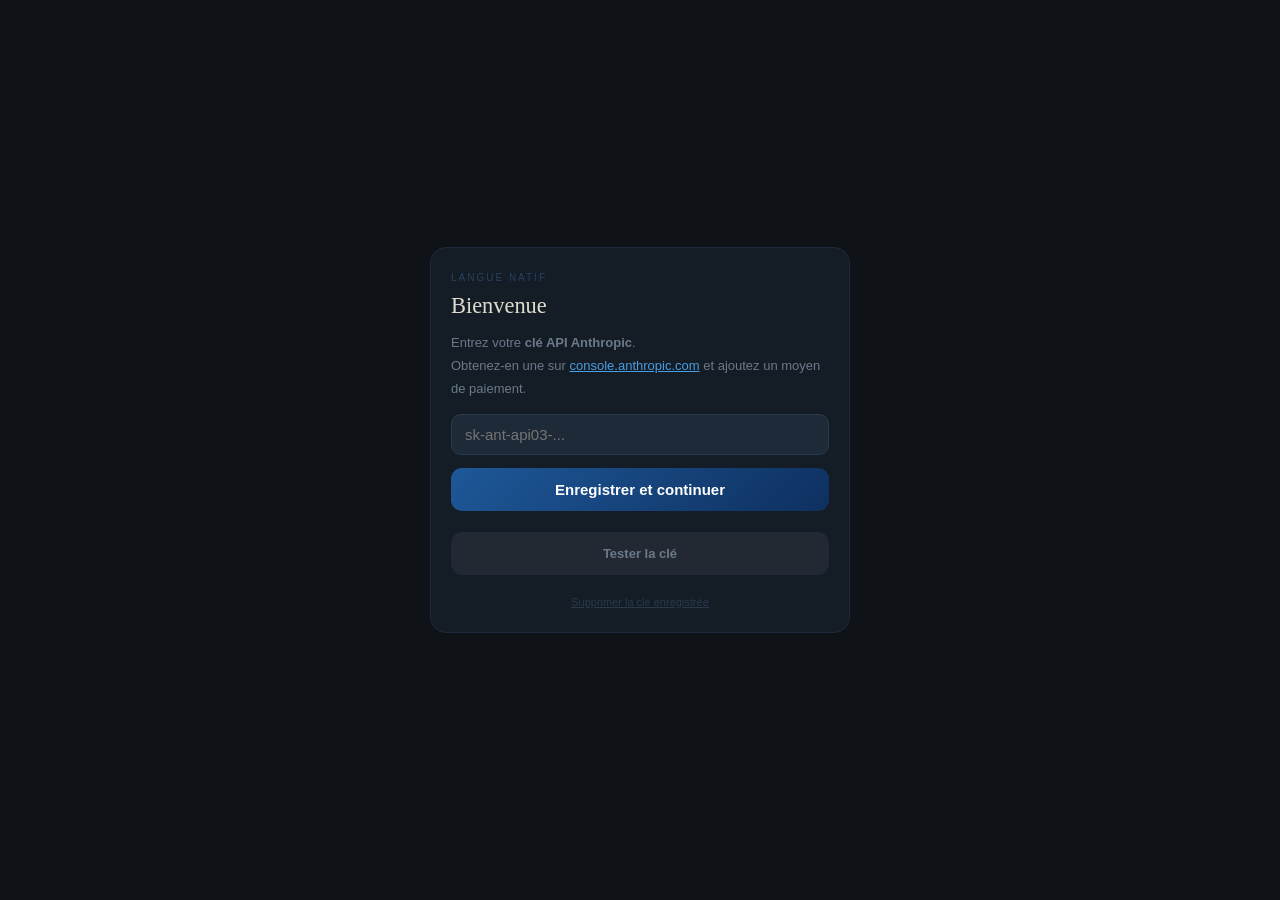
==== commit 0e8f042a: "a11y & UX: accessibility fixes, contrast, French copy, layout - Remove user-scalable=no from viewpor" ====
--- a/index.html
+++ b/index.html
@@ -1,985 +1,126 @@
-<!DOCTYPE html>
-<html lang="fr">
-<head>
-<meta charset="UTF-8"/>
-<meta name="viewport" content="width=device-width,initial-scale=1,maximum-scale=1,user-scalable=no"/>
-<meta name="theme-color" content="#0f1318"/>
-<meta name="mobile-web-app-capable" content="yes"/>
-<meta name="apple-mobile-web-app-capable" content="yes"/>
-<title>Langue Natif</title>
-<style>
-*{box-sizing:border-box;margin:0;padding:0;-webkit-tap-highlight-color:transparent}
-html,body{height:100%;background:#0f1318;color:#e0dcd0;font-family:Georgia,serif;overflow:hidden}
-:root{--cfs:16px}
-#app{height:100%;display:flex;flex-direction:column}
-.page{display:none;flex-direction:column;height:100%;overflow:hidden}
-.page.on{display:flex}
-.scroll{overflow-y:auto;-webkit-overflow-scrolling:touch}
-::-webkit-scrollbar{width:3px}
-::-webkit-scrollbar-thumb{background:#1a2636;border-radius:2px}
-
-/* shared */
-input,textarea{background:#1e2a38;border:1px solid #2a3a4e;border-radius:10px;padding:11px 13px;color:#e0dcd0;font-size:15px;font-family:sans-serif;width:100%;outline:none}
-input:focus,textarea:focus{border-color:#4a9de0}
-textarea{resize:none;line-height:1.5;font-family:Georgia,serif}
-.btn{padding:13px;border:none;border-radius:11px;font-size:15px;font-family:sans-serif;cursor:pointer;width:100%;font-weight:600;margin-bottom:8px}
-.blue{background:linear-gradient(135deg,#1e5898,#0e3060);color:#fff}
-.grey{background:rgba(255,255,255,.06);border:1px solid #1e2a3a;color:#6a7a8a;font-size:13px}
-
-/* STATUS BAR */
-#status{font-size:12px;font-family:sans-serif;text-align:center;padding:5px 12px;min-height:28px;flex-shrink:0;display:flex;align-items:center;justify-content:center;display:none}
-#status.show{display:flex}
-#status.ok{background:rgba(80,180,80,.12);color:#60c060}
-#status.err{background:rgba(200,60,60,.18);color:#e06060}
-#status.info{background:rgba(74,157,224,.1);color:#4a9de0}
-
-/* KEY */
-#p-key{align-items:center;justify-content:center;padding:24px 18px}
-.card{width:100%;max-width:420px;background:#141c26;border:1px solid #1e2a3a;border-radius:16px;padding:24px 20px;display:flex;flex-direction:column;gap:13px}
-.card h1{font-size:1.4rem;font-weight:400}
-.card p{font-size:13px;color:#6a7a8a;line-height:1.75;font-family:sans-serif}
-.card a{color:#4a9de0}
-
-/* SETUP */
-#p-setup{background:#0f1318}
-.si{flex:1;padding:24px 18px;display:flex;flex-direction:column;gap:16px;max-width:500px;width:100%;margin:0 auto}
-.lbl{font-size:10px;letter-spacing:.2em;color:#2a3a4a;text-transform:uppercase;font-family:sans-serif;margin-bottom:7px}
-.lang-row{display:flex;flex-direction:column;gap:6px}
-.lang-btn{display:flex;align-items:center;gap:10px;padding:10px 13px;background:rgba(255,255,255,.03);border:1px solid #1e2a3a;border-radius:9px;cursor:pointer;text-align:left;width:100%}
-.lang-btn.sel{background:rgba(74,157,224,.1);border-color:#4a9de0}
-.lvl-row{display:flex;gap:7px}
-.lvl-btn{flex:1;padding:9px 4px;text-align:center;background:rgba(255,255,255,.03);border:1px solid #1e2a3a;border-radius:8px;cursor:pointer;font-size:12px;font-family:sans-serif;font-weight:600;color:#6a7a8a}
-.lvl-btn.sel{background:rgba(74,157,224,.1);border-color:#4a9de0;color:#4a9de0}
-.chips{display:flex;flex-wrap:wrap;gap:6px;margin-bottom:8px}
-.chip{padding:5px 11px;background:rgba(255,255,255,.03);border:1px solid #1e2a3a;border-radius:16px;cursor:pointer;font-size:12px;font-family:sans-serif;color:#6a7a8a}
-.chip.sel{background:rgba(74,157,224,.1);border-color:#4a9de0;color:#4a9de0}
-
-/* CHAT */
-#p-chat{background:#0f1318}
-#topbar{display:flex;align-items:center;justify-content:space-between;padding:9px 13px;border-bottom:1px solid #1e2a3a;background:rgba(8,12,18,.96);flex-shrink:0}
-#ctx-bar{padding:6px 13px;background:rgba(160,130,50,.07);border-bottom:1px solid rgba(160,130,50,.15);font-size:11px;color:#9a8040;font-family:sans-serif;font-style:italic;flex-shrink:0;display:none}
-#msgs{flex:1;padding:14px 13px;display:flex;flex-direction:column;gap:13px}
-.av{width:32px;height:32px;border-radius:50%;background:linear-gradient(135deg,#3878c0,#1a4070);display:flex;align-items:center;justify-content:center;font-size:13px;font-family:sans-serif;font-weight:700;color:#fff;flex-shrink:0}
-.bbl-n{background:rgba(56,120,192,.08);border:1px solid rgba(56,120,192,.18);border-radius:4px 13px 13px 13px;padding:10px 13px;color:#e0dcd0;font-size:var(--cfs);line-height:1.75}
-.bbl-u{background:rgba(255,255,255,.05);border:1px solid rgba(255,255,255,.07);border-radius:13px 13px 4px 13px;padding:10px 13px;color:#989490;font-size:calc(var(--cfs) - 1px);line-height:1.6;max-width:76%;font-style:italic}
-.bbl-err{background:rgba(200,60,60,.1);border:1px solid rgba(200,60,60,.25);border-radius:8px;padding:10px 12px;color:#e06060;font-size:12px;font-family:sans-serif;line-height:1.55}
-.bbl-raw{background:rgba(100,100,60,.1);border:1px solid rgba(180,160,60,.25);border-radius:8px;padding:10px 12px;color:#c8b860;font-size:11px;font-family:monospace;line-height:1.5;word-break:break-all}
-.tr{font-size:calc(var(--cfs) - 2.5px);font-family:sans-serif;font-style:italic;color:#b8d0e4;margin-top:6px;padding:6px 10px;background:rgba(56,120,192,.06);border-radius:7px}
-.spkbtn{display:inline-flex;align-items:center;gap:4px;margin-top:6px;background:rgba(56,120,192,.08);border:1px solid rgba(56,120,192,.2);border-radius:16px;padding:4px 11px;cursor:pointer;font-size:calc(var(--cfs) - 3px);font-family:sans-serif;color:#4a9de0}
-.spkbtn.on{background:rgba(56,120,192,.22)}
-.notes{margin-top:7px;background:rgba(6,12,20,.96);border:1px solid #182030;border-radius:9px;overflow:hidden}
-.nh{padding:4px 10px;border-bottom:1px solid #101820;font-size:9px;letter-spacing:.15em;color:#243650;text-transform:uppercase;font-family:sans-serif}
-.nr{padding:7px 10px;border-bottom:1px solid #0c1418;display:flex;gap:7px}
-.nr:last-child{border-bottom:none}
-.nw{display:flex;align-items:center;gap:5px;flex-wrap:wrap;margin-bottom:2px}
-.no{font-family:sans-serif;font-size:calc(var(--cfs) - 2px);text-decoration:line-through;color:#c08030;opacity:.85}
-.nf{font-family:sans-serif;font-size:calc(var(--cfs) - 2px);font-weight:600;color:#58c060}
-.ne{font-family:sans-serif;font-size:calc(var(--cfs) - 4px);color:#384858;line-height:1.5}
-.enc{padding:5px 10px;font-size:11px;font-family:sans-serif;font-style:italic;color:#406070}
-.dots-row{display:flex;gap:9px;align-items:center}
-.dots{display:flex;gap:4px;padding:10px 14px;background:rgba(56,120,192,.08);border:1px solid rgba(56,120,192,.15);border-radius:4px 13px 13px 13px}
-.dot{width:6px;height:6px;border-radius:50%;background:#4a9de0}
-
-/* INPUT */
-#iz{flex-shrink:0;border-top:1px solid #1e2a3a;background:rgba(6,10,16,.96);padding:9px 13px 16px;display:flex;flex-direction:column;gap:8px;align-items:center}
-#live{min-height:15px;font-size:13px;font-family:sans-serif;font-style:italic;color:#386888;text-align:center;width:100%;opacity:0;transition:opacity .2s}
-.irow{display:flex;gap:8px;width:100%;align-items:flex-end}
-#ti{flex:1;min-height:40px;max-height:88px;line-height:1.45;padding:9px 12px;border-radius:11px}
-#bs{width:40px;height:40px;border-radius:50%;border:none;background:linear-gradient(135deg,#1e5898,#0e3060);color:#fff;font-size:18px;cursor:pointer;display:flex;align-items:center;justify-content:center;flex-shrink:0}
-#bs:disabled{background:rgba(20,30,46,.8);color:#2a3a4a;cursor:not-allowed}
-#mw{position:relative;display:flex;align-items:center;justify-content:center}
-.ring{position:absolute;width:56px;height:56px;border-radius:50%;border:2px solid rgba(190,50,50,.22);pointer-events:none;animation:rp 1.6s ease infinite}
-.ring2{animation-delay:.65s}
-#bm{width:56px;height:56px;border-radius:50%;border:none;font-size:22px;cursor:pointer;color:#fff;display:flex;align-items:center;justify-content:center}
-#bm.idle{background:linear-gradient(135deg,#184878,#0c2848);box-shadow:0 0 0 3px rgba(74,157,224,.15)}
-#bm.listening{background:linear-gradient(135deg,#b02828,#7a1818);animation:mg .9s ease infinite}
-#bm.off{background:rgba(18,26,38,.8);cursor:not-allowed}
-#mh{font-size:11px;font-family:sans-serif;color:#2a3a4a;text-align:center}
-
-@keyframes rp{0%{transform:scale(1);opacity:.4}100%{transform:scale(2.6);opacity:0}}
-@keyframes mg{0%,100%{box-shadow:0 0 0 3px rgba(176,40,40,.18)}50%{box-shadow:0 0 0 8px rgba(176,40,40,.06)}}
-@keyframes dt{0%,80%,100%{transform:scale(.5);opacity:.15}40%{transform:scale(1);opacity:1}}
-@keyframes fi{from{opacity:0;transform:translateY(6px)}to{opacity:1;transform:translateY(0)}}
-.fi{animation:fi .25s ease forwards}
-@keyframes rec-blink{0%,100%{opacity:1}50%{opacity:.3}}
-@keyframes trash-bounce{0%,100%{transform:scale(1)}50%{transform:scale(1.15)}}
-.no-sel{user-select:none;-webkit-user-select:none;-moz-user-select:none;-ms-user-select:none;-webkit-touch-callout:none;-webkit-tap-highlight-color:transparent}
-.no-sel *{user-select:none;-webkit-user-select:none}
-#bm{touch-action:none}
-.bm-i{display:inline-block;pointer-events:none;user-select:none;-webkit-user-select:none}
-#trash{position:absolute;left:calc(50% - 110px);top:50%;transform:translateY(-50%);width:54px;height:54px;border-radius:50%;background:rgba(200,60,60,.16);border:2px solid rgba(200,60,60,.4);display:none;align-items:center;justify-content:center;font-size:22px;color:#e08080;pointer-events:none;transition:transform .15s,background .15s,border-color .15s}
-#trash.armed{background:rgba(200,60,60,.45);border-color:#e06060;color:#fff;animation:trash-bounce .4s ease infinite}
-</style>
-</head>
-<body>
-<div id="app">
-
-<div id="rec-banner" style="display:none;position:fixed;top:0;left:0;right:0;z-index:1000;background:linear-gradient(180deg,#c03030,#8a1818);color:#fff;text-align:center;padding:9px 12px;font-family:sans-serif;font-size:13px;font-weight:600;letter-spacing:.08em;box-shadow:0 4px 16px rgba(192,48,48,.4);align-items:center;justify-content:center;gap:10px">
-  <span style="display:inline-block;width:10px;height:10px;border-radius:50%;background:#fff;animation:rec-blink .6s ease infinite"></span>
-  <span>ENREGISTREMENT EN COURS — RELACHEZ POUR ENVOYER</span>
-</div>
-
-<!-- KEY -->
-<div id="p-key" class="page on">
-  <div id="status"></div>
-  <div class="card" style="margin-top:-20px">
-    <div>
-      <div style="font-size:10px;letter-spacing:.2em;color:#2a4060;text-transform:uppercase;font-family:sans-serif;margin-bottom:10px">Langue Natif</div>
-      <h1>Bienvenue</h1>
-    </div>
-    <p>Entrez votre <strong>cle API Anthropic</strong>.<br>
-    Obtenez-en une sur <a href="https://console.anthropic.com/settings/keys" target="_blank">console.anthropic.com</a> et ajoutez un moyen de paiement.</p>
-    <input id="ki" type="password" placeholder="sk-ant-api03-..." autocomplete="off" spellcheck="false"/>
-    <button class="btn blue" onclick="saveKey()">Continuer</button>
-    <button class="btn grey" onclick="testKey()">Tester la cle</button>
-    <button onclick="localStorage.removeItem('nk');location.reload()" style="background:none;border:none;color:#2a3a4a;font-size:11px;font-family:sans-serif;cursor:pointer;text-decoration:underline;align-self:center">Supprimer la cle enregistree</button>
-  </div>
-</div>
-
-<!-- SETUP -->
-<div id="p-setup" class="page">
-  <div style="display:flex;justify-content:flex-end;align-items:center;padding:8px 13px;border-bottom:1px solid #1e2a3a;background:rgba(8,12,18,.96);flex-shrink:0">
-    <button id="settings-btn-setup" onclick="toggleSettingsSetup()" style="background:none;border:1px solid #1e2a3a;color:#8090a0;border-radius:7px;padding:5px 9px;cursor:pointer;font-size:13px;font-family:sans-serif;line-height:1">&#9881;</button>
-  </div>
-  <div id="settings-panel-setup" style="display:none;padding:14px;background:rgba(8,12,18,.98);border-bottom:1px solid #1e2a3a;flex-shrink:0;font-family:sans-serif">
-    <div style="display:flex;flex-direction:column;gap:14px">
-      <div>
-        <div style="font-size:10px;letter-spacing:.16em;color:#7898b8;text-transform:uppercase;margin-bottom:6px">Son</div>
-        <div id="set-mute2" style="display:flex;gap:6px"></div>
-      </div>
-      <div>
-        <div style="font-size:10px;letter-spacing:.16em;color:#7898b8;text-transform:uppercase;margin-bottom:6px">Vitesse de voix</div>
-        <div id="set-speed2" style="display:flex;gap:6px"></div>
-      </div>
-      <div>
-        <div style="font-size:10px;letter-spacing:.16em;color:#7898b8;text-transform:uppercase;margin-bottom:6px">Taille du texte</div>
-        <div id="set-fontsize2" style="display:flex;gap:6px"></div>
-      </div>
-    </div>
-  </div>
-  <div class="si scroll">
-    <div>
-      <div style="font-size:10px;letter-spacing:.2em;color:#2a4060;text-transform:uppercase;font-family:sans-serif;margin-bottom:10px">Langue Natif</div>
-      <h1 style="font-size:1.7rem;font-weight:400;line-height:1.2">Parlez comme<br><em style="color:#4a9de0">un natif</em></h1>
-    </div>
-    <div><div class="lbl">Langue</div><div class="lang-row" id="ll"></div></div>
-    <div><div class="lbl">Niveau</div><div class="lvl-row" id="lr"></div></div>
-    <div>
-      <div class="lbl">Jeu de role <span style="color:#182030;font-weight:400">(facultatif)</span></div>
-      <div class="chips" id="ch"></div>
-      <textarea id="sctx" rows="3" placeholder="Decrivez le contexte..."></textarea>
-    </div>
-    <button class="btn blue" onclick="startChat()">Commencer</button>
-    <button class="btn grey" onclick="go('p-key')">Changer de cle</button>
-  </div>
-</div>
-
-<!-- CHAT -->
-<div id="p-chat" class="page">
-  <div id="topbar">
-    <div style="display:flex;align-items:center;gap:9px">
-      <span id="tf" style="font-size:16px;font-family:sans-serif"></span>
-      <div>
-        <div id="tn" style="font-size:13px;font-family:sans-serif;font-weight:600;color:#c8c4bc"></div>
-        <div id="ts" style="font-size:10px;font-family:sans-serif;color:#2a3a4a"></div>
-      </div>
-    </div>
-    <div style="display:flex;align-items:center;gap:7px">
-      <div id="step" style="font-size:10px;font-family:sans-serif;color:#2a4060;text-align:right"></div>
-      <button id="settings-btn" onclick="toggleSettings()" style="background:none;border:1px solid #1e2a3a;color:#8090a0;border-radius:7px;padding:5px 9px;cursor:pointer;font-size:13px;font-family:sans-serif;line-height:1">&#9881;</button>
-      <button onclick="goSetup()" style="background:none;border:1px solid #1e2a3a;color:#8090a0;border-radius:7px;padding:4px 10px;cursor:pointer;font-size:11px;font-family:sans-serif">Changer</button>
-    </div>
-  </div>
-  <div id="settings-panel" style="display:none;padding:14px;background:rgba(8,12,18,.98);border-bottom:1px solid #1e2a3a;flex-shrink:0;font-family:sans-serif">
-    <div style="display:flex;flex-direction:column;gap:14px">
-      <div>
-        <div style="font-size:10px;letter-spacing:.16em;color:#7898b8;text-transform:uppercase;margin-bottom:6px">Son</div>
-        <div id="set-mute" style="display:flex;gap:6px"></div>
-      </div>
-      <div>
-        <div style="font-size:10px;letter-spacing:.16em;color:#7898b8;text-transform:uppercase;margin-bottom:6px">Vitesse de voix</div>
-        <div id="set-speed" style="display:flex;gap:6px"></div>
-      </div>
-      <div>
-        <div style="font-size:10px;letter-spacing:.16em;color:#7898b8;text-transform:uppercase;margin-bottom:6px">Taille du texte</div>
-        <div id="set-fontsize" style="display:flex;gap:6px"></div>
-      </div>
-    </div>
-  </div>
-  <div id="ctx-bar"></div>
-  <div id="msgs" class="scroll"></div>
-  <div id="iz">
-    <div id="live"></div>
-    <div class="irow">
-      <textarea id="ti" rows="1" placeholder="Ecrivez ici..." oninput="resize(this);syncBtn()" onkeydown="onKey(event)"></textarea>
-      <button id="bs" onclick="sendText()" disabled>&#8593;</button>
-    </div>
-    <div id="mw" style="position:relative">
-      <div id="trash">&#128465;</div>
-      <button id="bm" class="idle no-sel"><span class="bm-i" aria-hidden="true">&#127897;&#65039;</span></button>
-    </div>
-    <div id="mh">Maintenez pour parler</div>
-  </div>
-</div>
-
-</div>
-<script>
-var LANGS = [
-  {code:"it",name:"Italiano",  flag:"🇮🇹",native:"Marco",  city:"Roma",     sr:"it-IT",tts:"it-IT"},
-  {code:"es",name:"Espanol",   flag:"🇪🇸",native:"Sofia",  city:"Madrid",   sr:"es-ES",tts:"es-ES"},
-  {code:"en",name:"English",   flag:"🇬🇧",native:"James",  city:"London",   sr:"en-GB",tts:"en-GB"},
-  {code:"de",name:"Deutsch",   flag:"🇩🇪",native:"Anna",   city:"Berlin",   sr:"de-DE",tts:"de-DE"},
-  {code:"pt",name:"Portugues", flag:"🇧🇷",native:"Isabela",city:"Sao Paulo",sr:"pt-BR",tts:"pt-BR"},
-];
-var LEVELS = [{id:"beginner",l:"Debutant"},{id:"intermediate",l:"Intermediaire"},{id:"advanced",l:"Avance"}];
-var SCENS  = [
-  {e:"Restaurant",t:"Nous sommes dans un restaurant. Tu es serveur, je suis touriste."},
-  {e:"Cafe",      t:"Au cafe entre amis, conversation detendue."},
-  {e:"Marche",    t:"Tu es vendeur au marche. Je veux acheter et discuter."},
-  {e:"Taxi",      t:"Tu es chauffeur de taxi. On discute pendant le trajet."},
-  {e:"Entretien", t:"Tu es recruteur. Tu menes un entretien d embauche."},
-  {e:"Libre",     t:""},
-];
-
-var apiKey="", selLang=LANGS[0], selLevel="intermediate", scenario="";
-var convo=[], busy=false;
-var recState="idle", rec=null, finalT="";
-var playId=null, kaTimer=null, msgStore={};
-var cachedVoices=[];
-var isPressing=false, cancelArmed=false;
-var msgRefs=[];
-var micPermitted=false;
-var apiAbort=null;
-var recLang="target";
-var ttsRate=parseFloat(localStorage.getItem("rate"))||0.88;
-var muted=localStorage.getItem("muted")==="1";
-var chatFs=parseInt(localStorage.getItem("cfs"))||16;
-var SPEEDS=[{v:0.75,l:"Lent"},{v:0.88,l:"Normal"},{v:1.05,l:"Rapide"},{v:1.25,l:"Vif"}];
-var FONT_SIZES=[{v:14,l:"Petit"},{v:16,l:"Moyen"},{v:18,l:"Grand"},{v:21,l:"Extra"}];
-
-window.addEventListener("DOMContentLoaded",function(){
-  apiKey=localStorage.getItem("nk")||"";
-  applyFontSize();
-  buildUI();
-  buildSettings();
-  // Push-to-talk wiring
-  var bm=document.getElementById("bm");
-  if(bm){
-    bm.addEventListener("pointerdown",startPTT);
-    bm.addEventListener("pointermove",movePTT);
-    bm.addEventListener("pointerup",stopPTT);
-    bm.addEventListener("pointercancel",stopPTT);
-    bm.addEventListener("contextmenu",function(e){e.preventDefault();});
-  }
-  if(apiKey) go("p-setup");
-  try{
-    if(window.speechSynthesis){
-      var load=function(){var vs=speechSynthesis.getVoices();if(vs.length)cachedVoices=vs;};
-      speechSynthesis.onvoiceschanged=load;
-      load();
-    }
-  }catch(e){}
-});
-
-function buildUI(){
-  var ll=document.getElementById("ll"); ll.innerHTML="";
-  LANGS.forEach(function(l){
-    var b=document.createElement("button"); b.className="lang-btn"+(l.code===selLang.code?" sel":"");
-    var fl=document.createElement("span"); fl.style.cssText="font-size:22px;flex-shrink:0"; fl.textContent=l.flag;
-    var n=document.createElement("span"); n.style.cssText="font-family:sans-serif;font-size:14px;font-weight:600;color:"+(l.code===selLang.code?"#4a9de0":"#c8c4bc");
-    n.textContent=l.name;
-    var s=document.createElement("span"); s.style.cssText="font-family:sans-serif;font-size:11px;color:#2a3848;margin-left:6px";
-    s.textContent="avec "+l.native;
-    b.appendChild(fl); b.appendChild(n); b.appendChild(s);
-    if(l.code===selLang.code){var c=document.createElement("span");c.style.cssText="margin-left:auto;color:#4a9de0";c.textContent="v";b.appendChild(c);}
-    b.addEventListener("click",function(){selLang=l;buildUI();});
-    ll.appendChild(b);
-  });
-  var lr=document.getElementById("lr"); lr.innerHTML="";
-  LEVELS.forEach(function(lv){
-    var b=document.createElement("button"); b.className="lvl-btn"+(lv.id===selLevel?" sel":"");
-    b.textContent=lv.l;
-    b.addEventListener("click",function(){selLevel=lv.id;buildUI();});
-    lr.appendChild(b);
-  });
-  var ch=document.getElementById("ch"); ch.innerHTML="";
-  SCENS.forEach(function(s){
-    var c=document.createElement("div"); c.className="chip"+(scenario===s.t&&s.t?"  sel":"");
-    c.textContent=s.e;
-    c.addEventListener("click",function(){scenario=s.t;document.getElementById("sctx").value=s.t;buildUI();});
-    ch.appendChild(c);
-  });
-}
-
-function applyFontSize(){document.documentElement.style.setProperty("--cfs",chatFs+"px");}
-
-function buildSettings(){
-  // helper: render a group into both chat-panel and setup-panel ids
-  function renderGroup(id1,id2,items,activeFn,clickFn){
-    [id1,id2].forEach(function(id){
-      var el=document.getElementById(id); if(!el) return;
-      el.innerHTML="";
-      items.forEach(function(o){
-        var b=document.createElement("button");
-        var on=activeFn(o);
-        b.style.cssText="flex:1;padding:7px 4px;background:"+(on?"rgba(74,157,224,.18)":"rgba(255,255,255,.03)")+";border:1px solid "+(on?"#4a9de0":"#1e2a3a")+";border-radius:8px;cursor:pointer;font-size:11px;font-family:sans-serif;color:"+(on?"#4a9de0":"#5a6878")+";display:flex;flex-direction:column;gap:1px;align-items:center";
-        b.innerHTML=o.html;
-        b.addEventListener("click",function(){clickFn(o);});
-        el.appendChild(b);
-      });
-    });
-  }
-  // Mute group (flat style)
-  [{v:false,l:"🔊 Actif",html:"🔊 Actif"},{v:true,l:"🔇 Muet",html:"🔇 Muet"}].forEach(function(o,i,arr){
-    ["set-mute","set-mute2"].forEach(function(id){
-      var el=document.getElementById(id); if(!el) return;
-      if(i===0) el.innerHTML="";
-      var b=document.createElement("button");
-      var on=muted===o.v;
-      b.style.cssText="flex:1;padding:8px;background:"+(on?"rgba(74,157,224,.18)":"rgba(255,255,255,.03)")+";border:1px solid "+(on?"#4a9de0":"#1e2a3a")+";border-radius:8px;cursor:pointer;font-size:12px;font-family:sans-serif;color:"+(on?"#4a9de0":"#5a6878");
-      b.textContent=o.l;
-      b.addEventListener("click",function(){
-        muted=o.v; localStorage.setItem("muted",muted?"1":"0");
-        if(muted) stopSpeak();
-        buildSettings();
-      });
-      el.appendChild(b);
-    });
-  });
-  // Speed group
-  renderGroup("set-speed","set-speed2",SPEEDS,
-    function(s){return Math.abs(ttsRate-s.v)<0.01;},
-    function(s){ttsRate=s.v;localStorage.setItem("rate",String(ttsRate));buildSettings();}
-  );
-  SPEEDS.forEach(function(s,i){
-    ["set-speed","set-speed2"].forEach(function(id){
-      var el=document.getElementById(id); if(!el) return;
-      var b=el.children[i]; if(!b) return;
-      b.innerHTML='<div style="font-weight:600">'+s.v+'x</div><div style="font-size:9px;opacity:.75">'+s.l+'</div>';
-    });
-  });
-  // Font size group
-  renderGroup("set-fontsize","set-fontsize2",FONT_SIZES,
-    function(f){return chatFs===f.v;},
-    function(f){chatFs=f.v;localStorage.setItem("cfs",String(chatFs));applyFontSize();buildSettings();}
-  );
-  FONT_SIZES.forEach(function(f,i){
-    ["set-fontsize","set-fontsize2"].forEach(function(id){
-      var el=document.getElementById(id); if(!el) return;
-      var b=el.children[i]; if(!b) return;
-      b.innerHTML='<div style="font-size:'+(f.v-2)+'px;font-weight:600">A</div><div style="font-size:9px;opacity:.75">'+f.l+'</div>';
-    });
-  });
-}
-
-function toggleSettings(){
-  var p=document.getElementById("settings-panel");
-  if(!p) return;
-  p.style.display=p.style.display==="none"?"flex":"none";
-}
-
-function toggleSettingsSetup(){
-  var p=document.getElementById("settings-panel-setup");
-  if(!p) return;
-  p.style.display=p.style.display==="none"?"flex":"none";
-}
-
-// KEY
-function saveKey(){
-  var k=(document.getElementById("ki").value||"").trim();
-  if(!k){setStatus("Entrez votre cle","err");return;}
-  apiKey=k; localStorage.setItem("nk",k);
-  go("p-setup");
-}
-
-async function testKey(){
-  var k=(document.getElementById("ki").value||"").trim();
-  if(!k){setStatus("Entrez d abord la cle","err");return;}
-  setStatus("Test en cours...","info");
-  try{
-    var r=await fetch("https://api.anthropic.com/v1/messages",{
-      method:"POST",
-      headers:{"Content-Type":"application/json","x-api-key":k,"anthropic-version":"2023-06-01","anthropic-dangerous-direct-browser-access":"true"},
-      body:JSON.stringify({model:"claude-haiku-4-5-20251001",max_tokens:5,messages:[{role:"user",content:"Hi"}]})
-    });
-    var d=await r.json();
-    if(d.error) setStatus("Erreur: "+d.error.message,"err");
-    else setStatus("Cle valide! Vous pouvez continuer.","ok");
-  }catch(e){setStatus("Erreur reseau: "+e.message,"err");}
-}
-
-function setStatus(msg,type){
-  var s=document.getElementById("status");
-  s.textContent=msg; s.className="show "+(type||"info");
-}
-
-// SETUP -> CHAT
-function startChat(){
-  var scText=(document.getElementById("sctx").value||"").trim();
-  if(scText) scenario=scText;
-  convo=[]; msgRefs=[]; Object.keys(msgStore).forEach(function(k){delete msgStore[k];});
-  document.getElementById("msgs").innerHTML="";
-  var sp=document.getElementById("settings-panel"); if(sp) sp.style.display="none";
-  document.getElementById("tf").textContent=selLang.flag;
-  document.getElementById("tn").textContent=selLang.native+" - "+selLang.city;
-  document.getElementById("ts").textContent=LEVELS.find(function(l){return l.id===selLevel;}).l+(scenario?" - Role":"");
-  var cb=document.getElementById("ctx-bar");
-  if(scenario){cb.textContent=scenario;cb.style.display="";}else{cb.style.display="none";}
-  recLang="target";
-  go("p-chat");
-  preWarmMic().catch(function(){});
-  callAPI("__init__");
-}
-
-function goSetup(){
-  stopSpeak(); try{if(rec)rec.stop();}catch(e){}
-  convo=[]; go("p-setup");
-}
-
-// SYSTEM PROMPT
-function makeSystem(){
-  var ctx=scenario?" ROLEPLAY: "+scenario+" Stay in character.":"";
-  return "You are "+selLang.native+", a native "+selLang.name+" speaker from "+selLang.city+"."+ctx+
-    " Converse naturally with a French learner at "+selLevel+" level."+
-    " CRITICAL: Reply with ONLY a JSON object. No text before or after. No markdown. No backticks. Just JSON."+
-    " Format: {\"reply\":\"your response in "+selLang.name+"\",\"translation\":\"french translation\",\"corrections\":[],\"pronunciation_tips\":[],\"encouragement\":\"\"}"+
-    " Keep reply to 1-3 short spoken sentences. corrections and pronunciation_tips are arrays of correction objects.";
-}
-
-// EXTRACT JSON from response (very permissive)
-function parseReply(text){
-  // Try 1: direct
-  try{return JSON.parse(text);}catch(e){}
-  // Try 2: strip markdown
-  var t2=text.replace(/^```[a-z]*\s*/i,"").replace(/\s*```$/,"").trim();
-  try{return JSON.parse(t2);}catch(e){}
-  // Try 3: find first { last }
-  var i=text.indexOf("{"), j=text.lastIndexOf("}");
-  if(i>=0&&j>i){try{return JSON.parse(text.slice(i,j+1));}catch(e){}}
-  return null;
-}
-
-// MAIN API CALL
-async function callAPI(userText){
-  if(busy) return;
-  busy=true;
-
-  // Build message (skip __init__ from user history display)
-  var content=userText==="__init__"
-    ?"You are starting. Greet the user and ask a simple opening question. Set corrections:[] and pronunciation_tips:[] and encouragement:\"\"."
-    :userText;
-
-  convo.push({role:"user",content:content});
-  setStep("Envoi...");
-  showThinking(true);
-
-  try{
-    setStep("Appel API...");
-    var r=await fetch("https://api.anthropic.com/v1/messages",{
-      method:"POST",
-      headers:{
-        "Content-Type":"application/json",
-        "x-api-key":apiKey,
-        "anthropic-version":"2023-06-01",
-        "anthropic-dangerous-direct-browser-access":"true"
-      },
-      body:JSON.stringify({
-        model:"claude-haiku-4-5-20251001",
-        max_tokens:800,
-        system:makeSystem(),
-        messages:convo
-      })
-    });
-
-    setStep("Lecture reponse (HTTP "+r.status+")...");
-
-    if(!r.ok){
-      var errText=await r.text();
-      throw new Error("HTTP "+r.status+": "+errText.substring(0,200));
-    }
-
-    var data=await r.json();
-    if(data.error) throw new Error(data.error.message);
-
-    var rawText=(data.content||[]).map(function(b){return b.type==="text"?b.text:"";}).join("");
-    setStep("Parsing...");
-    console.log("RAW:",rawText);
-
-    var parsed=parseReply(rawText);
-
-    if(!parsed){
-      // Show the raw response so user can see what's happening
-      showThinking(false);
-      addRawMsg("Reponse non-JSON recu:\n"+rawText.substring(0,400));
-      setStep("Erreur JSON");
-      busy=false; return;
-    }
-
-    if(!parsed.reply){
-      showThinking(false);
-      addRawMsg("Champ reply absent. JSON recu: "+JSON.stringify(parsed).substring(0,300));
-      setStep("Erreur reply");
-      busy=false; return;
-    }
-
-    convo.push({role:"assistant",content:rawText});
-    var id="m"+Date.now();
-    msgStore[id]=parsed.reply;
-    showThinking(false);
-    addNativeMsg(parsed,id);
-    setStep("");
-
-  }catch(e){
-    showThinking(false);
-    console.error("callAPI error:",e);
-    addErrMsg(e.message);
-    setStep("Erreur");
-  }
-
-  busy=false;
-}
-
-// MESSAGES
-function addNativeMsg(p,id){
-  var msgs=document.getElementById("msgs");
-  var row=document.createElement("div"); row.className="fi"; row.style.cssText="display:flex;gap:9px;align-items:flex-start";
-  var av=document.createElement("div"); av.className="av"; av.textContent=selLang.native[0];
-  var right=document.createElement("div"); right.style.cssText="flex:1;min-width:0";
-
-  var bbl=document.createElement("div"); bbl.className="bbl-n"; bbl.textContent=p.reply;
-  var spk=document.createElement("button"); spk.className="spkbtn"; spk.id="spk-"+id; spk.textContent="Ecouter";
-  (function(mid){spk.addEventListener("click",function(){handleSpeak(mid);});})(id);
-  right.appendChild(bbl); right.appendChild(spk);
-
-  if(p.translation){
-    var trBtn=document.createElement("button"); trBtn.className="spkbtn"; trBtn.textContent="Traduire";
-    var tr=document.createElement("div"); tr.className="tr"; tr.textContent=p.translation; tr.style.display="none";
-    trBtn.addEventListener("click",function(){
-      var shown=tr.style.display!=="none";
-      tr.style.display=shown?"none":"block";
-      trBtn.textContent=shown?"Traduire":"Masquer";
-    });
-    right.appendChild(trBtn); right.appendChild(tr);
-  }
-
-  var hasN=(p.corrections&&p.corrections.length)||(p.pronunciation_tips&&p.pronunciation_tips.length);
-  if(hasN){
-    var notes=document.createElement("div"); notes.className="notes";
-    var nh=document.createElement("div"); nh.className="nh"; nh.textContent="Notes"; notes.appendChild(nh);
-    (p.corrections||[]).forEach(function(c){
-      var r=document.createElement("div"); r.className="nr";
-      var ico=document.createElement("span"); ico.style.cssText="font-size:11px;font-family:sans-serif;font-weight:700;color:#c08030;flex-shrink:0";
-      ico.textContent=({grammaire:"Gr",vocabulaire:"Vo",orthographe:"Or"}[c.type]||"?")+" ";
-      var body=document.createElement("div");
-      var wds=document.createElement("div"); wds.className="nw";
-      var o=document.createElement("span");o.className="no";o.textContent=c.original;
-      var a=document.createElement("span");a.style.cssText="color:#2a3a4a;font-size:10px";a.textContent=" > ";
-      var f=document.createElement("span");f.className="nf";f.textContent=c.corrected;
-      wds.appendChild(o);wds.appendChild(a);wds.appendChild(f);
-      var ex=document.createElement("div");ex.className="ne";ex.textContent=c.explanation;
-      body.appendChild(wds);body.appendChild(ex);
-      r.appendChild(ico);r.appendChild(body);notes.appendChild(r);
-    });
-    (p.pronunciation_tips||[]).forEach(function(pt){
-      var r=document.createElement("div"); r.className="nr";
-      var ico=document.createElement("span"); ico.style.cssText="font-size:11px;font-family:sans-serif;color:#6070b0;flex-shrink:0;font-weight:700"; ico.textContent="Son ";
-      var body=document.createElement("div");
-      var wds=document.createElement("div"); wds.className="nw";
-      var w=document.createElement("span");w.style.cssText="font-family:sans-serif;font-size:13px;font-weight:600;color:#a0a8c0";w.textContent=pt.word;
-      var a=document.createElement("span");a.style.cssText="color:#2a3a4a;font-size:10px";a.textContent=" > ";
-      var ph=document.createElement("span");ph.style.cssText="font-family:sans-serif;font-size:13px;font-style:italic;color:#6878b8";ph.textContent=pt.phonetic;
-      wds.appendChild(w);wds.appendChild(a);wds.appendChild(ph);
-      var tip=document.createElement("div");tip.className="ne";tip.textContent=pt.tip;
-      body.appendChild(wds);body.appendChild(tip);
-      r.appendChild(ico);r.appendChild(body);notes.appendChild(r);
-    });
-    if(p.encouragement){var enc=document.createElement("div");enc.className="enc";enc.textContent=p.encouragement;notes.appendChild(enc);}
-    right.appendChild(notes);
-  }
-
-  row.appendChild(av); row.appendChild(right);
-  msgs.appendChild(row);
-  msgRefs.push({dom:row, role:"assistant"});
-  row.scrollIntoView({behavior:"smooth",block:"end"});
-  if(!muted) setTimeout(function(){handleSpeak(id);},150);
-}
-
-function addUserMsg(text){
-  var msgs=document.getElementById("msgs");
-  var wrap=document.createElement("div"); wrap.className="fi"; wrap.style.cssText="display:flex;justify-content:flex-end;position:relative";
-  var b=document.createElement("div"); b.className="bbl-u no-sel"; b.textContent=text;
-  attachLongPress(b,function(){showMsgMenu(wrap,b,text);});
-  wrap.appendChild(b); msgs.appendChild(wrap);
-  msgRefs.push({dom:wrap, role:"user"});
-  wrap.scrollIntoView({behavior:"smooth",block:"end"});
-}
-
-function addErrMsg(msg){
-  var msgs=document.getElementById("msgs");
-  var d=document.createElement("div"); d.className="bbl-err fi";
-  d.textContent="Erreur: "+msg;
-  msgs.appendChild(d);
-  d.scrollIntoView({behavior:"smooth",block:"end"});
-}
-
-function addRawMsg(text){
-  var msgs=document.getElementById("msgs");
-  var d=document.createElement("div"); d.className="bbl-raw fi";
-  d.textContent=text;
-  msgs.appendChild(d);
-  d.scrollIntoView({behavior:"smooth",block:"end"});
-}
-
-var thinkEl=null;
-function showThinking(on){
-  var msgs=document.getElementById("msgs");
-  if(on&&!thinkEl){
-    thinkEl=document.createElement("div"); thinkEl.className="dots-row fi";
-    var av=document.createElement("div"); av.className="av"; av.textContent=selLang.native[0];
-    var dots=document.createElement("div"); dots.className="dots";
-    [0,.18,.36].forEach(function(d){var dot=document.createElement("div");dot.className="dot";dot.style.animation="dt 1.2s ease "+d+"s infinite";dots.appendChild(dot);});
-    thinkEl.appendChild(av); thinkEl.appendChild(dots);
-    msgs.appendChild(thinkEl);
-    thinkEl.scrollIntoView({behavior:"smooth",block:"end"});
-  } else if(!on&&thinkEl){thinkEl.remove();thinkEl=null;}
-  var bm=document.getElementById("bm");
-  bm.className=on?"off":(recState==="listening"?"listening":"idle");
-  bm.disabled=on;
-  syncBtn();
-}
-
-function setStep(txt){document.getElementById("step").textContent=txt;}
-
-// TEXT INPUT
-function sendText(){
-  var ta=document.getElementById("ti"); var t=ta.value.trim();
-  if(!t||busy)return;
-  ta.value=""; resize(ta); syncBtn();
-  addUserMsg(t); callAPI(t);
-}
-function syncBtn(){document.getElementById("bs").disabled=!document.getElementById("ti").value.trim()||busy;}
-function resize(ta){ta.style.height="auto";ta.style.height=Math.min(ta.scrollHeight,88)+"px";}
-function onKey(e){if(e.key==="Enter"&&!e.shiftKey){e.preventDefault();sendText();}}
-
-// TTS
-function handleSpeak(id){
-  var text=msgStore[id]||""; if(!text)return;
-  if(!window.speechSynthesis){addErrMsg("TTS non disponible");return;}
-
-  // Click on the currently playing button -> stop
-  if(playId===id){
-    try{clearInterval(kaTimer); speechSynthesis.cancel();}catch(e){}
-    setPlayId(null); return;
-  }
-
-  // Stop any other utterance, but ONLY if something is actually speaking.
-  // Calling cancel() on an idle synth and then speak() immediately is a known
-  // Chrome bug: the new utterance fires onstart+onend instantly (= the button
-  // "blinks") without any audio.
-  var wasSpeaking=false;
-  try{wasSpeaking=speechSynthesis.speaking||speechSynthesis.pending;}catch(e){}
-  try{clearInterval(kaTimer);}catch(e){}
-  if(wasSpeaking){
-    try{speechSynthesis.cancel();}catch(e){}
-  }
-  setPlayId(null);
-
-  // Build the list of fallback attempts.
-  // KEY INSIGHT: on Chrome/Edge desktop, getVoices() returns BOTH local
-  // voices (Microsoft SAPI / macOS) and Google's "Network" voices. If
-  // the engine picks a Network voice but the request to Google fails
-  // (offline, blocked, throttled), we get "synthesis-failed" every time
-  // while the local voice would have worked perfectly.
-  // -> Always try local voices FIRST, network voices LAST.
-  var buildAttempts=function(){
-    // Always re-pull voices: the list can change after page load.
-    var fresh=[];try{fresh=speechSynthesis.getVoices()||[];}catch(e){}
-    if(fresh.length) cachedVoices=fresh;
-    var voices=cachedVoices||[];
-    var base=selLang.tts.split("-")[0].toLowerCase();
-    var want=selLang.tts.toLowerCase();
-    var vl=function(v){return (v.lang||"").toLowerCase().replace("_","-");};
-    var isLocal=function(v){return v.localService===true;};
-    var isRemote=function(v){return v.localService===false;};
-    var exactLocal =voices.filter(function(v){return vl(v)===want && isLocal(v);});
-    var exactRemote=voices.filter(function(v){return vl(v)===want && isRemote(v);});
-    var baseLocal  =voices.filter(function(v){return vl(v).split("-")[0]===base && vl(v)!==want && isLocal(v);});
-    var baseRemote =voices.filter(function(v){return vl(v).split("-")[0]===base && vl(v)!==want && isRemote(v);});
-    var list=[];
-    exactLocal .forEach(function(v){list.push({voice:v,lang:v.lang,label:"local "+v.name+" ("+v.lang+")"});});
-    baseLocal  .forEach(function(v){list.push({voice:v,lang:v.lang,label:"local "+v.name+" ("+v.lang+")"});});
-    // Let the engine auto-pick using just the lang code (often most reliable)
-    list.push({voice:null,lang:selLang.tts,label:"engine default ("+selLang.tts+")"});
-    list.push({voice:null,lang:base,         label:"engine default ("+base+")"});
-    // Network voices as a last resort
-    exactRemote.forEach(function(v){list.push({voice:v,lang:v.lang,label:"remote "+v.name+" ("+v.lang+")"});});
-    baseRemote .forEach(function(v){list.push({voice:v,lang:v.lang,label:"remote "+v.name+" ("+v.lang+")"});});
-    list.push({voice:null,lang:null,label:"system default"});
-    return list;
-  };
-
-  var attempts=buildAttempts();
-  console.log("TTS attempts:",attempts.map(function(a){return a.label;}));
-  console.log("TTS voices available:",(cachedVoices||[]).map(function(v){return v.name+" ["+v.lang+"]"+(v.localService?" local":" net");}));
-
-  var tryAttempt=function(i){
-    if(i>=attempts.length){
-      setPlayId(null);
-      addErrMsg("Aucune voix "+selLang.name+" ne fonctionne sur ce systeme. Verifiez que le pack de langue "+selLang.tts+" est installe (Parametres > Heure et langue > Langue).");
-      return;
-    }
-    var a=attempts[i];
-    try{
-      var u=new SpeechSynthesisUtterance(text);
-      u.rate=ttsRate; u.pitch=1;
-      if(a.lang) u.lang=a.lang;
-      if(a.voice) u.voice=a.voice;
-      u.onstart=function(){setPlayId(id);};
-      u.onend=function(){clearInterval(kaTimer);setPlayId(null);};
-      u.onerror=function(e){
-        clearInterval(kaTimer);
-        var er=(e&&e.error)||"";
-        console.warn("TTS attempt "+i+" ("+a.label+") error:",er);
-        if(er==="canceled"||er==="interrupted"){setPlayId(null);return;}
-        // synthesis-failed / audio-busy / audio-hardware / network /
-        // not-allowed / language-unavailable / voice-unavailable: try next.
-        // onstart may have already fired before the engine bailed.
-        tryAttempt(i+1);
-      };
-      setPlayId(id);
-      speechSynthesis.speak(u);
-      kaTimer=setInterval(function(){
-        if(!speechSynthesis.speaking){clearInterval(kaTimer);return;}
-        try{speechSynthesis.pause();speechSynthesis.resume();}catch(e){}
-      },10000);
-    }catch(e){
-      console.warn("TTS attempt "+i+" threw:",e.message);
-      tryAttempt(i+1);
-    }
-  };
-
-  var doSpeak=function(){ tryAttempt(0); };
-
-  // If we just cancelled, give the engine a tick before re-speaking,
-  // otherwise the new utterance also gets cancelled.
-  if(wasSpeaking) setTimeout(doSpeak,120);
-  else doSpeak();
-}
-function stopSpeak(){try{clearInterval(kaTimer);window.speechSynthesis&&speechSynthesis.cancel();}catch(e){}setPlayId(null);}
-function setPlayId(id){
-  if(playId){var b=document.getElementById("spk-"+playId);if(b){b.textContent="Ecouter";b.classList.remove("on");}}
-  playId=id;
-  if(id){var b=document.getElementById("spk-"+id);if(b){b.textContent="Stop";b.classList.add("on");}}
-}
-
-// STT
-function attachLongPress(el,cb){
-  var t=null,startX=0,startY=0,moved=false;
-  el.style.cursor="pointer";
-  el.addEventListener("pointerdown",function(e){
-    moved=false; startX=e.clientX; startY=e.clientY;
-    t=setTimeout(function(){
-      if(!moved){try{navigator.vibrate&&navigator.vibrate(40);}catch(err){}cb();}
-    },520);
-  });
-  el.addEventListener("pointermove",function(e){
-    if(Math.abs(e.clientX-startX)>10||Math.abs(e.clientY-startY)>10){moved=true;clearTimeout(t);}
-  });
-  el.addEventListener("pointerup",function(){clearTimeout(t);});
-  el.addEventListener("pointercancel",function(){clearTimeout(t);});
-  el.addEventListener("pointerleave",function(){clearTimeout(t);});
-  el.addEventListener("contextmenu",function(e){e.preventDefault();});
-}
-
-function closeMsgMenu(){
-  var m=document.getElementById("msg-menu");
-  if(m&&m.parentNode) m.parentNode.removeChild(m);
-  document.removeEventListener("pointerdown",msgMenuOutside,true);
-}
-function msgMenuOutside(e){
-  var m=document.getElementById("msg-menu");
-  if(m&&!m.contains(e.target)) closeMsgMenu();
-}
-function showMsgMenu(wrap,bubble,text){
-  closeMsgMenu();
-  var menu=document.createElement("div");
-  menu.id="msg-menu";
-  menu.style.cssText="position:fixed;background:#1a2230;border:1px solid #2a3a50;border-radius:11px;padding:5px;z-index:200;box-shadow:0 8px 24px rgba(0,0,0,.6);display:flex;flex-direction:column;gap:2px;min-width:180px;font-family:sans-serif";
-  var modBtn=document.createElement("button");
-  modBtn.style.cssText="background:none;border:none;color:#c8d4e0;padding:11px 14px;text-align:left;cursor:pointer;font-size:14px;border-radius:7px;display:flex;align-items:center;gap:10px";
-  modBtn.innerHTML='<span style="font-size:15px">\u270f\ufe0f</span> Modifier';
-  modBtn.addEventListener("pointerover",function(){modBtn.style.background="rgba(74,157,224,.15)";});
-  modBtn.addEventListener("pointerout",function(){modBtn.style.background="none";});
-  modBtn.addEventListener("click",function(){
-    deleteFromTurn(wrap);
-    var ti=document.getElementById("ti"); ti.value=text; resize(ti); syncBtn(); ti.focus();
-    closeMsgMenu();
-  });
-  var delBtn=document.createElement("button");
-  delBtn.style.cssText="background:none;border:none;color:#e0a0a0;padding:11px 14px;text-align:left;cursor:pointer;font-size:14px;border-radius:7px;display:flex;align-items:center;gap:10px";
-  delBtn.innerHTML='<span style="font-size:15px">\ud83d\uddd1\ufe0f</span> Supprimer';
-  delBtn.addEventListener("pointerover",function(){delBtn.style.background="rgba(200,80,80,.15)";});
-  delBtn.addEventListener("pointerout",function(){delBtn.style.background="none";});
-  delBtn.addEventListener("click",function(){deleteFromTurn(wrap);closeMsgMenu();});
-  menu.appendChild(modBtn); menu.appendChild(delBtn);
-  document.body.appendChild(menu);
-  var rect=bubble.getBoundingClientRect();
-  var menuW=menu.offsetWidth, menuH=menu.offsetHeight;
-  var top=rect.top-menuH-8; if(top<60) top=rect.bottom+8;
-  var left=rect.right-menuW; if(left<10) left=10;
-  menu.style.top=top+"px"; menu.style.left=left+"px";
-  setTimeout(function(){document.addEventListener("pointerdown",msgMenuOutside,true);},80);
-}
-function deleteFromTurn(wrap){
-  var idx=-1;
-  for(var i=0;i<msgRefs.length;i++) if(msgRefs[i].dom===wrap){idx=i;break;}
-  if(idx<0) return;
-  if(busy&&apiAbort){try{apiAbort.abort();}catch(e){}}
-  var toRemove=msgRefs.slice(idx);
-  toRemove.forEach(function(m){if(m.dom&&m.dom.parentNode) m.dom.parentNode.removeChild(m.dom);});
-  msgRefs=msgRefs.slice(0,idx);
-  var userTurns=0; for(var k=0;k<msgRefs.length;k++) if(msgRefs[k].role==="user") userTurns++;
-  var keep=2+userTurns*2;
-  if(convo.length>keep) convo=convo.slice(0,keep);
-  stopSpeak(); showThinking(false); busy=false;
-}
-
-// Merge two transcript fragments removing overlap (max 6 words)
-function mergeNoDup(prev,next){
-  if(!prev) return next.trim();
-  if(!next) return prev;
-  var prevW=prev.trim().split(/\s+/);
-  var nextW=next.trim().split(/\s+/);
-  var maxN=Math.min(prevW.length,nextW.length,6);
-  for(var n=maxN;n>0;n--){
-    var a=prevW.slice(-n).join(" ").toLowerCase();
-    var b=nextW.slice(0,n).join(" ").toLowerCase();
-    if(a===b){var rest=nextW.slice(n).join(" ");return rest?(prev+" "+rest).replace(/\s+/g," ").trim():prev;}
-  }
-  return (prev+" "+next).replace(/\s+/g," ").trim();
-}
-
-// STT - Push to talk
-function preWarmMic(){
-  if(micPermitted) return Promise.resolve();
-  return navigator.mediaDevices.getUserMedia({audio:true}).then(function(stream){
-    stream.getTracks().forEach(function(t){t.stop();}); micPermitted=true;
-  });
-}
-function startPTT(e){
-  if(busy||recState==="listening")return;
-  e.preventDefault();
-  isPressing=true; cancelArmed=false;
-  finalT="";
-  try{document.getElementById("bm").setPointerCapture(e.pointerId);}catch(err){}
-  var tr=document.getElementById("trash");
-  if(tr){tr.style.display="flex";tr.classList.remove("armed");}
-  if(micPermitted){
-    if(isPressing) startRec();
-  }else{
-    preWarmMic().then(function(){
-      if(isPressing) startRec();
-    }).catch(function(err){
-      isPressing=false; hideTrash();
-      addErrMsg("Micro refuse: "+err.name);
-    });
-  }
-}
-function movePTT(e){
-  if(!isPressing)return;
-  var tr=document.getElementById("trash");
-  if(!tr||tr.style.display==="none")return;
-  var r=tr.getBoundingClientRect();
-  var cx=r.left+r.width/2, cy=r.top+r.height/2;
-  var dx=e.clientX-cx, dy=e.clientY-cy;
-  var armed=Math.sqrt(dx*dx+dy*dy)<r.width*0.8;
-  if(armed!==cancelArmed){
-    cancelArmed=armed; tr.classList.toggle("armed",armed);
-    var mh=document.getElementById("mh");
-    if(mh){mh.textContent=armed?"Relachez pour annuler":"Relachez pour envoyer";mh.style.color=armed?"#e08080":"#e08080";}
-  }
-}
-function stopPTT(e){
-  if(!isPressing)return;
-  var wasArmed=cancelArmed;
-  isPressing=false; cancelArmed=false;
-  if(e)e.preventDefault();
-  hideTrash();
-  if(wasArmed){
-    finalT="";
-    try{rec&&rec.abort?rec.abort():rec&&rec.stop();}catch(err){}
-    setLive("",false); setRS("idle");
-    var bn=document.getElementById("rec-banner"); if(bn) bn.style.display="none";
-    return;
-  }
-  if(recState!=="listening")return;
-  try{rec&&rec.stop();}catch(err){}
-}
-function hideTrash(){
-  var tr=document.getElementById("trash");
-  if(tr){tr.style.display="none";tr.classList.remove("armed");}
-}
-function finishRec(){
-  setRS("idle"); setLive("",false);
-  var bn=document.getElementById("rec-banner"); if(bn) bn.style.display="none";
-  hideTrash();
-  var t=finalT.trim();
-  if(t){addUserMsg(t);callAPI(t);}
-  finalT="";
-}
-function startRec(){
-  var SR=window.SpeechRecognition||window.webkitSpeechRecognition;
-  if(!SR){addErrMsg("Reconnaissance vocale non disponible. Utilisez Chrome.");isPressing=false;return;}
-  var sessionFinal="";
-  try{
-    rec=new SR();
-    rec.lang=(recLang==="fr"?"fr-FR":selLang.sr);
-    rec.interimResults=true; rec.continuous=true;
-    rec.onstart=function(){
-      setRS("listening");
-      var bn=document.getElementById("rec-banner"); if(bn) bn.style.display="flex";
-      try{navigator.vibrate&&navigator.vibrate(35);}catch(err){}
-    };
-    rec.onresult=function(e){
-      var interim="",sf="";
-      for(var i=0;i<e.results.length;i++){
-        if(e.results[i].isFinal) sf=mergeNoDup(sf,e.results[i][0].transcript);
-        else interim+=e.results[i][0].transcript;
-      }
-      sessionFinal=sf;
-      var preview=(finalT+" "+sessionFinal+" "+interim).replace(/\s+/g," ").trim();
-      setLive(preview,true);
-    };
-    rec.onend=function(){
-      if(sessionFinal) finalT=mergeNoDup(finalT,sessionFinal);
-      if(isPressing){
-        setTimeout(function(){
-          if(isPressing){try{startRec();}catch(err){finishRec();}}
-          else{finishRec();}
-        },80);
-      }else{finishRec();}
-    };
-    rec.onerror=function(e){
-      if(e.error==="aborted"||e.error==="no-speech")return;
-      isPressing=false;
-      addErrMsg("Micro: "+e.error); finishRec();
-    };
-    rec.start();
-  }catch(e){isPressing=false;addErrMsg("Demarrage micro: "+e.message);setRS("idle");}
-}
-function setRS(s){
-  recState=s;
-  var bm=document.getElementById("bm"); bm.className=(busy?"off":s)+" no-sel";
-  document.getElementById("mh").textContent=s==="listening"?"Relachez pour envoyer":"Maintenez pour parler";
-  document.getElementById("mh").style.color=s==="listening"?"#e08080":"#2a3a4a";
-  var mw=document.getElementById("mw"); mw.querySelectorAll(".ring").forEach(function(r){r.remove();});
-  if(s==="listening"){var r1=document.createElement("div");r1.className="ring";var r2=document.createElement("div");r2.className="ring ring2";mw.insertBefore(r2,mw.firstChild);mw.insertBefore(r1,mw.firstChild);}
-}
-
-
-// UTILS
-function go(id){document.querySelectorAll(".page").forEach(function(p){p.classList.remove("on");});document.getElementById(id).classList.add("on");}
-function setLive(t,show){var el=document.getElementById("live");el.textContent=t||"...";el.style.opacity=show?"1":"0";}
-</script>
-</body>
-</html>
+<!DOCTYPE html>
+<html lang="fr">
+<head>
+<meta charset="UTF-8"/>
+<meta name="viewport" content="width=device-width,initial-scale=1"/>
+<meta name="theme-color" content="#0f1318"/>
+<meta name="mobile-web-app-capable" content="yes"/>
+<meta name="apple-mobile-web-app-capable" content="yes"/>
+<title>Langue Natif</title>
+<link rel="stylesheet" href="styles.css"/>
+</head>
+<body>
+<div id="app">
+
+<!-- Recording banner (fixed overlay, shown while PTT is active) -->
+<div id="rec-banner" role="status" aria-live="assertive" style="display:none;position:fixed;top:0;left:0;right:0;z-index:1000;background:linear-gradient(180deg,#c03030,#8a1818);color:#fff;text-align:center;padding:9px 12px;font-family:sans-serif;font-size:13px;font-weight:600;letter-spacing:.08em;box-shadow:0 4px 16px rgba(192,48,48,.4);align-items:center;justify-content:center;gap:10px">
+  <span style="display:inline-block;width:10px;height:10px;border-radius:50%;background:#fff;animation:rec-blink .6s ease infinite"></span>
+  <span>ENREGISTREMENT EN COURS — RELÂCHEZ POUR ENVOYER</span>
+</div>
+
+<!-- ═══════════════════════════════════════════════════════ KEY PAGE ══ -->
+<div id="p-key" class="page on">
+  <div id="status"></div>
+  <div class="card" style="margin-top:-20px">
+    <div>
+      <div style="font-size:10px;letter-spacing:.2em;color:#2a4060;text-transform:uppercase;font-family:sans-serif;margin-bottom:10px">Langue Natif</div>
+      <h1>Bienvenue</h1>
+    </div>
+    <p>Entrez votre <strong>clé API Anthropic</strong>.<br>
+    Obtenez-en une sur <a href="https://console.anthropic.com/settings/keys" target="_blank">console.anthropic.com</a> et ajoutez un moyen de paiement.</p>
+    <input id="ki" type="password" placeholder="sk-ant-api03-..." autocomplete="off" spellcheck="false" aria-label="Clé API Anthropic"/>
+    <button id="btn-save-key" class="btn blue">Enregistrer et continuer</button>
+    <button id="btn-test-key" class="btn grey">Tester la clé</button>
+    <button id="btn-delete-key" style="background:none;border:none;color:#2a3a4a;font-size:11px;font-family:sans-serif;cursor:pointer;text-decoration:underline;align-self:center">Supprimer la clé enregistrée</button>
+  </div>
+</div>
+
+<!-- ══════════════════════════════════════════════════════ SETUP PAGE ══ -->
+<div id="p-setup" class="page">
+  <div style="display:flex;justify-content:flex-end;align-items:center;padding:8px 13px;border-bottom:1px solid #1e2a3a;background:rgba(8,12,18,.96);flex-shrink:0">
+    <button id="settings-btn-setup" aria-label="Ouvrir les réglages" style="background:none;border:1px solid #1e2a3a;color:#8090a0;border-radius:7px;padding:5px 9px;cursor:pointer;font-size:13px;font-family:sans-serif;line-height:1">&#9881;</button>
+  </div>
+  <div id="settings-panel-setup" class="settings-panel">
+    <div>
+      <div class="set-group-label">Son</div>
+      <div id="set-mute2" class="set-group"></div>
+    </div>
+    <div>
+      <div class="set-group-label">Vitesse de voix</div>
+      <div id="set-speed2" class="set-group"></div>
+    </div>
+    <div>
+      <div class="set-group-label">Taille du texte</div>
+      <div id="set-fontsize2" class="set-group"></div>
+    </div>
+    <div class="set-divider"></div>
+    <button id="btn-change-key" class="set-link-btn">&#128273; Changer de clé API</button>
+  </div>
+  <div class="si scroll">
+    <div>
+      <div style="font-size:10px;letter-spacing:.2em;color:#2a4060;text-transform:uppercase;font-family:sans-serif;margin-bottom:10px">Langue Natif</div>
+      <h1 style="font-size:1.7rem;font-weight:400;line-height:1.2">Parlez comme<br><em style="color:#4a9de0">un natif</em></h1>
+    </div>
+    <div><div class="lbl">Langue</div><div class="lang-row" id="ll"></div></div>
+    <div><div class="lbl">Niveau</div><div class="lvl-row" id="lr"></div></div>
+    <div>
+      <div class="lbl">Jeu de rôle <span style="color:#182030;font-weight:400">(facultatif)</span></div>
+      <div class="chips" id="ch"></div>
+      <textarea id="sctx" rows="3" placeholder="Décrivez le contexte..." aria-label="Contexte du jeu de rôle (facultatif)"></textarea>
+    </div>
+    <button id="btn-start-chat" class="btn blue">Commencer</button>
+  </div>
+</div>
+
+<!-- ═══════════════════════════════════════════════════════ CHAT PAGE ══ -->
+<div id="p-chat" class="page">
+  <div id="topbar">
+    <div style="display:flex;align-items:center;gap:9px">
+      <span id="tf" style="font-size:16px;font-family:sans-serif"></span>
+      <div>
+        <div id="tn" style="font-size:13px;font-family:sans-serif;font-weight:600;color:#c8c4bc"></div>
+        <div id="ts" style="font-size:10px;font-family:sans-serif;color:#2a3a4a"></div>
+      </div>
+    </div>
+    <div style="display:flex;align-items:center;gap:7px">
+      <div id="step" style="font-size:10px;font-family:sans-serif;color:#2a4060;text-align:right"></div>
+      <button id="settings-btn" aria-label="Ouvrir les réglages" style="background:none;border:1px solid #1e2a3a;color:#8090a0;border-radius:7px;padding:5px 9px;cursor:pointer;font-size:13px;font-family:sans-serif;line-height:1">&#9881;</button>
+      <button id="btn-gosetup" style="background:none;border:1px solid #1e2a3a;color:#8090a0;border-radius:7px;padding:4px 10px;cursor:pointer;font-size:11px;font-family:sans-serif">Changer de langue</button>
+    </div>
+  </div>
+  <div id="settings-panel" class="settings-panel">
+    <div>
+      <div class="set-group-label">Son</div>
+      <div id="set-mute" class="set-group"></div>
+    </div>
+    <div>
+      <div class="set-group-label">Vitesse de voix</div>
+      <div id="set-speed" class="set-group"></div>
+    </div>
+    <div>
+      <div class="set-group-label">Taille du texte</div>
+      <div id="set-fontsize" class="set-group"></div>
+    </div>
+  </div>
+  <div id="ctx-bar"></div>
+  <div id="msgs" role="log" aria-live="polite" aria-label="Conversation" class="scroll"></div>
+  <div id="iz">
+    <div id="live" aria-live="polite" aria-atomic="true"></div>
+    <div class="irow">
+      <textarea id="ti" rows="1" placeholder="Écrivez ici..." aria-label="Votre message"></textarea>
+      <button id="bs" aria-label="Envoyer" disabled>&#8593;</button>
+    </div>
+    <div id="mw">
+      <div id="trash">&#128465;</div>
+      <button id="bm" class="idle no-sel" aria-label="Maintenir pour parler"><span class="bm-i" aria-hidden="true">&#127897;&#65039;</span></button>
+    </div>
+    <div id="mh">Maintenez pour parler</div>
+  </div>
+</div>
+
+</div>
+<!-- ES module — works on GitHub Pages with no build step -->
+<script type="module" src="js/app.js"></script>
+</body>
+</html>
+                                                                                                                                                                                                                                                                                                                                                                                                                                                                                                                                                                                                                                                                                                                                                                                                                                                                                                                                                                                                                                                                                                                                                                                                                                                                                                                                                                                                                                                                                                                                                                                                                                                                                                                                                                                                                                                                                                                                                                                                                                                                                                                                                                                                                                                                                                                                                                                                                                                                                                                                                                                                                                                                                                                                                                                                                                                                                                                                                                                                                                                                                                                                                                                                                                                                                                                                                                                                                                                                                                                                                                                                                                                                                                                                                                                                                                                                                                                                                                                                                                                                                                                                                                                                                                                                                                                                                                                                                                                                                                                                                                                                                                                                                                                                                                                                                                                                                                                                                                                                                                                                                                                                                                                                                                                                                                                                                                                                                                                                                                                                                                                                                                                                                                                                                                                                                                                                                                                                                                                                                                                                                                                                                                                                                                                                                                                                                                                                                                                                                                                                                                                                                                                                                                                                                                                                                                                                                                                                                                                                                                                                                                                                                                                                                                                                                                                                                                                                                                                                                                                                                                                                                                                                                                                                                                                                                                                                                                                                                                                                                                                                                                                                                                                                                                                                                                                                                                                                                                                                                                                                                                                                                                                                                                                                                                                                                                                                                                                                                                                                                                                                                                                                                                                                                                                                                                                                                                                                                                                                                                                                                                                                                                                                                                                                                                                                                                                                                                                                                                                                                                                                                                                                                                                                                                                                                                                                                                                                                                                                                                                                                                                                                                                                                                                                                                                                                                                                                                                                                                                                                                                                                                                                                                                                                                                                                                                                                                                                                                                                                                                                                                                                                                                                                                                                                                                                                                                                                                                                                                                                                                                                                                                                                                                                                                                                                                                                                                                                                                                                                                                                                                                                                                                                                                                                                                                                                                                                                                                                                                                                                                                                                                                                                                                                                                                                                                                                                                                                                                                                                                                                                                                                                                                                                                                                                                                                                                                                                                                                                                                                                                                                                                                                                                                                                                                                                                                                                                                                                                                                                                                                                                                                                                                                                                                                                                                                                                                                                                                                                                                                                                                                                                                                                                                                                                                                                                                                                                                                                                                                                                                                                                                                                                                                                                                                                                                                                                                                                                                                                                                                                                                                                                                                                                                                                                                                                                                                                                                                                                                                                                                                                                                                                                                                                                                                                                                                                                                                                                                                                                                                                                                                                                                                                                                                                                                                                                                                                                                                                                                                                                                                                                                                                                                                                                                                                                                                                                                                                                                                                                                                                                                                                                                                                                                                                                                                                                                                                                                                                                                                                                                                                                                                                                                                                                                                                                                                                                                                                                                                                                                                                                                                                                                                                                                                                                                                                                                                                                                                                                                                                                                                                                                                                                                                                                                                                                                                                                                                                                                                                                                                                                                                                                                                                                                                                                                                                                                                                                                                                                                                                                                                                                                                                                                                                                                                                                                                                                                                                                                                                                                                                                                                                                                                                                                                                                                                                                                                                                                                                                                                                                                                                                                                                                                                                                                                                                                                                                                                                                                                                                                                                                                                                                                                                                                                                                                                                                                                                                                                                                                                                                                                                                                                                                                                                                                                                                                                                                                                                                                                                                                                                                                                                                                                                                                                                                                                                                                                                                                                                                                                                                                                                                                                                                                                                                                                                                                                                                                                                                                                                                                                                                                                                                                                                                                                                                                                                                                                                                                                                                                                                                                                                                                                                                                                                                                                                                                                                                                                                                                                                                                                                                                                                                                                                                                                                                                                                                                                                                                                                                                                                                                                                                                                                                                                                                                                                                                                                                                                                                                                                                                                                                                                                                                                                                                                                                                                                                                                                                                                                                                                                                                                                                                                                                                                                                                                                                                                                                                                                                                                                                                                                                                                                                                                                                                                                                                                                                                                                                                                                                                                                                                                                                                                                                                                                                                                                                                                                                                                                                                                                                                                                                                                                                                                                                                                                                                                                                                                                                                                                                                                                                                                                                                                                                                                                                                                                                                                                                                                                                                                                                                                                                                                                                                                                                                                                                                                                                                                                                                                                                                                                                                                                                                                                                                                                                                                                                                                                                                                                                                                                                                                                                                                                                                                                                                                                                                                                                                                                                                                                                                                                                                                                                                                                                                                                                                                                                                                                                                                                                                                                                                                                                                                                                                                                                                                                                                                                                                                                                                                                                                                                                                                                                                                                                                                                                                                                                                                                                                                                                                                                                                                                                                                                                                                                                                                                                                                                                                                                                                                                                                                                                                                                                                                                                                                                                                                                                                                                                                                                                                                                                                                                                                                                                                                                                                                                                                                                                                                                                                                                                                                                                                                                                                                                                                                                                                                                                                                                                                                                                                                                                                                                                                                                                                                                                                                                                                                                                                                                                                                                                                                                                                                                                                                                                                                                                                                                                                                                                                                                                                                                                                                                                                                                                                                                                                                                                                                                                                                                                                                                                                                                                                                                                                                                                                                                                                                                                                                                                                                                                                                                                                                                                                                                                                                                                                                                                                                                                                                                                                                                                                                                                                                                                                                                                                                                                                                                                                                                                                                                                                                                                                                                                                                                                                                                                                                                                                                                                                                                                                                                                                                                                                                                                                                                                                                                                                                                                                                                                                                                                                                                                                                                                                                                                                                                                                                                                                                                                                                                                                                                                                                                                                                                                                                                                                                                                                                                                                                                                                                                                                                                                                                                                                                                                                                                                                                                                                                                                                                                                                                                                                                                                                                                                                                                                                                                                                                                                                                                                                                                                                                                                                                                                                                                                                                                                                                                                                                                                                                                                                                                                                                                                                                                                                                                                                                                                                                                                                                                                                                                                                                                                                                                                                                                                                                                                                                                                                                                                                                                                                                                                                                                                                                                                                                                                                                                                                                                                                                                                                                                                                                                                                                                                                                                                                                                                                                                                                                                                                                                                                                                                                                                                                                                                                                                                                                                                                                                                                                                                                                                                                                                                                                                                                                                                                                                                                                                                                                                                                                                                                                                                                                                                                                                                                                                                                                                                                                                                                                                                                                                                                                                                                                                                                                                                                                                                                                                                                                                                                                                                                                                                                                                                                                                                                                                                                                                                                                                                                                                                                                                                                                                                                                                                                                                                                                                                                                                                                                                                                                                                                                                                                                                                                                                                                                                                                                                                                                                                                                                                                                                                                                                                                                                                                                                                                                                                                                                                                                                                                                                                                                                                                                                                                                                                                                                                                                                                                                                                                                                                                                                                                                                                                                                                                                                                                                                                                                                                                                                                                                                                                                                                                                                                                                                              
--- a/styles.css
+++ b/styles.css
@@ -0,0 +1,156 @@
+/* ── Reset & base ───────────────────────────────────────────── */
+*{box-sizing:border-box;margin:0;padding:0;-webkit-tap-highlight-color:transparent}
+html,body{height:100%;background:#0f1318;color:#e0dcd0;font-family:Georgia,serif;overflow:hidden}
+:root{--cfs:16px}
+#app{height:100%;display:flex;flex-direction:column}
+.page{display:none;flex-direction:column;height:100%;overflow:hidden}
+.page.on{display:flex}
+.scroll{overflow-y:auto;-webkit-overflow-scrolling:touch}
+::-webkit-scrollbar{width:3px}
+::-webkit-scrollbar-thumb{background:#1a2636;border-radius:2px}
+
+/* ── Shared form elements ───────────────────────────────────── */
+input,textarea{background:#1e2a38;border:1px solid #2a3a4e;border-radius:10px;padding:11px 13px;color:#e0dcd0;font-size:15px;font-family:sans-serif;width:100%;outline:none}
+input:focus,textarea:focus{border-color:#4a9de0}
+
+/* ── Focus ring (keyboard navigation) ──────────────────────────── */
+:focus-visible{outline:2px solid #4a9de0;outline-offset:2px}
+textarea{resize:none;line-height:1.5;font-family:Georgia,serif}
+.btn{padding:13px;border:none;border-radius:11px;font-size:15px;font-family:sans-serif;cursor:pointer;width:100%;font-weight:600;margin-bottom:8px}
+.blue{background:linear-gradient(135deg,#1e5898,#0e3060);color:#fff}
+.grey{background:rgba(255,255,255,.06);border:1px solid #1e2a3a;color:#6a7a8a;font-size:13px}
+
+/* ── Status bar (key page) ──────────────────────────────────── */
+#status{font-size:12px;font-family:sans-serif;text-align:center;padding:5px 12px;min-height:28px;flex-shrink:0;display:none;align-items:center;justify-content:center}
+#status.show{display:flex}
+#status.ok{background:rgba(80,180,80,.12);color:#60c060}
+#status.err{background:rgba(200,60,60,.18);color:#e06060}
+#status.info{background:rgba(74,157,224,.1);color:#4a9de0}
+
+/* ── Key page ───────────────────────────────────────────────── */
+#p-key{align-items:center;justify-content:center;padding:24px 18px}
+.card{width:100%;max-width:420px;background:#141c26;border:1px solid #1e2a3a;border-radius:16px;padding:24px 20px;display:flex;flex-direction:column;gap:13px}
+.card h1{font-size:1.4rem;font-weight:400}
+.card p{font-size:13px;color:#6a7a8a;line-height:1.75;font-family:sans-serif}
+.card a{color:#4a9de0}
+
+/* ── Setup page ─────────────────────────────────────────────── */
+#p-setup{background:#0f1318}
+.si{flex:1;padding:24px 18px;display:flex;flex-direction:column;gap:16px;max-width:500px;width:100%;margin:0 auto}
+.lbl{font-size:10px;letter-spacing:.2em;color:#6a8898;text-transform:uppercase;font-family:sans-serif;margin-bottom:7px}
+.lang-row{display:flex;flex-direction:column;gap:6px}
+.lang-btn{display:flex;align-items:center;gap:10px;padding:10px 13px;background:rgba(255,255,255,.03);border:1px solid #1e2a3a;border-radius:9px;cursor:pointer;text-align:left;width:100%}
+.lang-btn.sel{background:rgba(74,157,224,.1);border-color:#4a9de0}
+.lvl-row{display:flex;gap:7px}
+.lvl-btn{flex:1;padding:9px 4px;text-align:center;background:rgba(255,255,255,.03);border:1px solid #1e2a3a;border-radius:8px;cursor:pointer;font-size:12px;font-family:sans-serif;font-weight:600;color:#6a7a8a}
+.lvl-btn.sel{background:rgba(74,157,224,.1);border-color:#4a9de0;color:#4a9de0}
+.chips{display:flex;flex-wrap:wrap;gap:6px;margin-bottom:8px}
+.chip{padding:5px 11px;background:rgba(255,255,255,.03);border:1px solid #1e2a3a;border-radius:16px;cursor:pointer;font-size:12px;font-family:sans-serif;color:#6a7a8a}
+.chip.sel{background:rgba(74,157,224,.1);border-color:#4a9de0;color:#4a9de0}
+
+/* ── Chat page ──────────────────────────────────────────────── */
+#p-chat{background:#0f1318}
+#topbar{display:flex;align-items:center;justify-content:space-between;padding:9px 13px;border-bottom:1px solid #1e2a3a;background:rgba(8,12,18,.96);flex-shrink:0}
+#ctx-bar{padding:6px 13px;background:rgba(160,130,50,.07);border-bottom:1px solid rgba(160,130,50,.15);font-size:11px;color:#b09858;font-family:sans-serif;font-style:italic;flex-shrink:0;display:none}
+#msgs{flex:1;padding:14px 13px;display:flex;flex-direction:column;gap:13px}
+
+/* ── Message bubbles ────────────────────────────────────────── */
+.av{width:32px;height:32px;border-radius:50%;background:linear-gradient(135deg,#3878c0,#1a4070);display:flex;align-items:center;justify-content:center;font-size:13px;font-family:sans-serif;font-weight:700;color:#fff;flex-shrink:0}
+.bbl-n{background:rgba(56,120,192,.08);border:1px solid rgba(56,120,192,.18);border-radius:4px 13px 13px 13px;padding:10px 13px;color:#e0dcd0;font-size:var(--cfs);line-height:1.75}
+.bbl-u{background:rgba(255,255,255,.05);border:1px solid rgba(255,255,255,.07);border-radius:13px 13px 4px 13px;padding:10px 13px;color:#989490;font-size:calc(var(--cfs) - 1px);line-height:1.6;max-width:76%;font-style:italic}
+.bbl-err{background:rgba(200,60,60,.1);border:1px solid rgba(200,60,60,.25);border-radius:8px;padding:10px 12px;color:#e06060;font-size:12px;font-family:sans-serif;line-height:1.55}
+.bbl-raw{background:rgba(100,100,60,.1);border:1px solid rgba(180,160,60,.25);border-radius:8px;padding:10px 12px;color:#c8b860;font-size:11px;font-family:monospace;line-height:1.5;word-break:break-all}
+.tr{font-size:calc(var(--cfs) - 2.5px);font-family:sans-serif;font-style:italic;color:#b8d0e4;margin-top:6px;padding:6px 10px;background:rgba(56,120,192,.06);border-radius:7px}
+.spkbtn{display:inline-flex;align-items:center;gap:4px;margin-top:6px;background:rgba(56,120,192,.08);border:1px solid rgba(56,120,192,.2);border-radius:16px;padding:4px 11px;cursor:pointer;font-size:calc(var(--cfs) - 3px);font-family:sans-serif;color:#4a9de0}
+.spkbtn.on{background:rgba(56,120,192,.22)}
+
+/* ── Message layout helpers (replaces inline style.cssText) ─── */
+.msg-row{display:flex;gap:9px;align-items:flex-start}
+.msg-row-user{display:flex;justify-content:flex-end}
+.msg-right{flex:1;min-width:0}
+
+/* ── Setup language button internals ────────────────────────── */
+.lang-flag{font-size:22px;flex-shrink:0}
+.lang-name{font-family:sans-serif;font-size:14px;font-weight:600;color:#c8c4bc}
+.lang-name.sel{color:#4a9de0}
+.lang-with{font-family:sans-serif;font-size:11px;color:#2a3848;margin-left:6px}
+.lang-check{margin-left:auto;color:#4a9de0}
+
+/* ── Notes panel ────────────────────────────────────────────── */
+.notes{margin-top:7px;background:rgba(6,12,20,.96);border:1px solid #182030;border-radius:9px;overflow:hidden}
+.nh{padding:4px 10px;border-bottom:1px solid #101820;font-size:11px;letter-spacing:.15em;color:#6a8898;text-transform:uppercase;font-family:sans-serif}
+.nr{padding:7px 10px;border-bottom:1px solid #0c1418;display:flex;gap:7px}
+.nr:last-child{border-bottom:none}
+.nw{display:flex;align-items:center;gap:5px;flex-wrap:wrap;margin-bottom:2px}
+.no{font-family:sans-serif;font-size:calc(var(--cfs) - 2px);text-decoration:line-through;color:#c08030;opacity:.85}
+.nf{font-family:sans-serif;font-size:calc(var(--cfs) - 2px);font-weight:600;color:#58c060}
+.ne{font-family:sans-serif;font-size:calc(var(--cfs) - 4px);color:#6a8898;line-height:1.5}
+.enc{padding:5px 10px;font-size:11px;font-family:sans-serif;font-style:italic;color:#6a8898}
+
+/* ── Note row icons (replaces inline style.cssText) ─────────── */
+.nr-ico{font-size:11px;font-family:sans-serif;font-weight:700;flex-shrink:0}
+.nr-ico-correction{color:#c08030}
+.nr-ico-sound{color:#6070b0}
+.nr-arrow{color:#6a8898;font-size:10px}
+.pt-word{font-family:sans-serif;font-size:13px;font-weight:600;color:#a0a8c0}
+.pt-phonetic{font-family:sans-serif;font-size:13px;font-style:italic;color:#6878b8}
+
+/* ── Input zone ─────────────────────────────────────────────── */
+#iz{flex-shrink:0;border-top:1px solid #1e2a3a;background:rgba(6,10,16,.96);padding:9px 13px 16px;display:flex;flex-direction:column;gap:8px;align-items:center}
+#live{min-height:15px;font-size:13px;font-family:sans-serif;font-style:italic;color:#386888;text-align:center;width:100%;opacity:0;transition:opacity .2s}
+.irow{display:flex;gap:8px;width:100%;align-items:flex-end}
+#ti{flex:1;min-height:40px;max-height:88px;line-height:1.45;padding:9px 12px;border-radius:11px}
+#bs{width:40px;height:40px;border-radius:50%;border:none;background:linear-gradient(135deg,#1e5898,#0e3060);color:#fff;font-size:18px;cursor:pointer;display:flex;align-items:center;justify-content:center;flex-shrink:0}
+#bs:disabled{background:rgba(20,30,46,.8);color:#2a3a4a;cursor:not-allowed}
+#mw{position:relative;display:flex;align-items:center;justify-content:center}
+.ring{position:absolute;width:56px;height:56px;border-radius:50%;border:2px solid rgba(190,50,50,.22);pointer-events:none;animation:rp 1.6s ease infinite}
+.ring2{animation-delay:.65s}
+#bm{width:56px;height:56px;border-radius:50%;border:none;font-size:22px;cursor:pointer;color:#fff;display:flex;align-items:center;justify-content:center}
+#bm.idle{background:linear-gradient(135deg,#184878,#0c2848);box-shadow:0 0 0 3px rgba(74,157,224,.15)}
+#bm.listening{background:linear-gradient(135deg,#b02828,#7a1818);animation:mg .9s ease infinite}
+#bm.off{background:rgba(18,26,38,.8);cursor:not-allowed}
+#mh{font-size:12px;font-family:sans-serif;color:#6a8898;text-align:center}
+
+/* ── Thinking dots ──────────────────────────────────────────── */
+.dots-row{display:flex;gap:9px;align-items:center}
+.dots{display:flex;gap:4px;padding:10px 14px;background:rgba(56,120,192,.08);border:1px solid rgba(56,120,192,.15);border-radius:4px 13px 13px 13px}
+.dot{width:6px;height:6px;border-radius:50%;background:#4a9de0}
+
+/* ── Settings panels ────────────────────────────────────────── */
+.settings-panel{display:none;padding:14px;background:rgba(8,12,18,.98);border-bottom:1px solid #1e2a3a;flex-shrink:0;font-family:sans-serif;flex-direction:column;gap:14px}
+.settings-panel.open{display:flex}
+.set-group-label{font-size:10px;letter-spacing:.16em;color:#6a8898;text-transform:uppercase;margin-bottom:6px}
+.set-group{display:flex;gap:6px}
+
+/* Settings panel divider & link-style action button */
+.set-divider{height:1px;background:#1e2a3a;margin:2px 0}
+.set-link-btn{background:none;border:none;color:#6a8898;font-size:12px;font-family:sans-serif;cursor:pointer;padding:4px 2px;text-align:left;opacity:.85}
+.set-link-btn:hover{color:#4a9de0;opacity:1}
+
+/* Settings buttons — speed/fontsize (column layout) */
+.set-btn{flex:1;padding:7px 4px;background:rgba(255,255,255,.03);border:1px solid #1e2a3a;border-radius:8px;cursor:pointer;font-size:11px;font-family:sans-serif;color:#5a6878;display:flex;flex-direction:column;gap:1px;align-items:center}
+.set-btn.on{background:rgba(74,157,224,.18);border-color:#4a9de0;color:#4a9de0}
+/* Mute buttons override to row layout */
+.set-btn-mute{flex-direction:row;padding:8px;font-size:12px}
+.set-btn-val{font-weight:600}
+.set-btn-lbl{font-size:11px;opacity:.85}
+
+/* ── Animations ─────────────────────────────────────────────── */
+@keyframes rp{0%{transform:scale(1);opacity:.4}100%{transform:scale(2.6);opacity:0}}
+@keyframes mg{0%,100%{box-shadow:0 0 0 3px rgba(176,40,40,.18)}50%{box-shadow:0 0 0 8px rgba(176,40,40,.06)}}
+@keyframes dt{0%,80%,100%{transform:scale(.5);opacity:.15}40%{transform:scale(1);opacity:1}}
+@keyframes fi{from{opacity:0;transform:translateY(6px)}to{opacity:1;transform:translateY(0)}}
+.fi{animation:fi .25s ease forwards}
+
+/* ── PTT & rec-banner additions ─────────────────────────────── */
+@keyframes rec-blink{0%,100%{opacity:1}50%{opacity:.3}}
+@keyframes trash-bounce{0%,100%{transform:scale(1)}50%{transform:scale(1.15)}}
+
+/* No-select helper (mic button, user bubbles) */
+.no-sel{user-select:none;-webkit-user-select:none;-moz-user-select:none;-ms-user-select:none;-webkit-touch-callout:none;-webkit-tap-highlight-color:transparent}
+.no-sel *{user-select:none;-webkit-user-select:none}
+
+/* Mic button icon wrapper — prevents pointer capture issues */
+.bm-i{display:inline-block;pointer-events:none;user-select:none;-webkit-user-select:none}
+
+/* Prevent long-press text selection & context menu on the 
